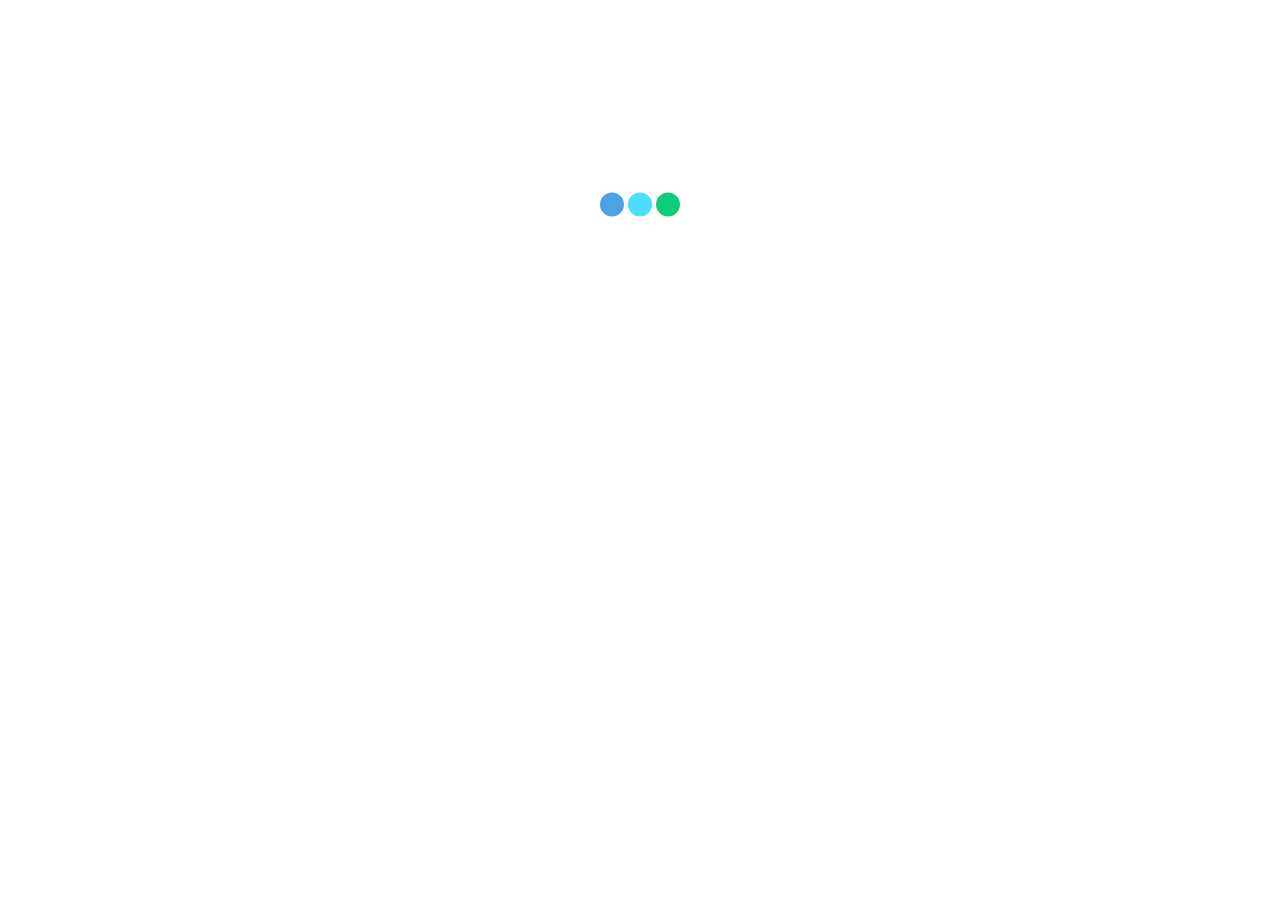
==== index.html @ ec94ac27 "a" ====
<!DOCTYPE html>
<html amp>
<head>
  <!-- Site made with Mobirise Website Builder v4.9.4, https://mobirise.com -->
  <meta charset="UTF-8">
  <meta http-equiv="X-UA-Compatible" content="IE=edge">
  <meta name="generator" content="Mobirise v4.9.4, mobirise.com">
  <meta name="viewport" content="width=device-width, initial-scale=1, minimum-scale=1">
  <link rel="shortcut icon" href="assets/images/logo.png" type="image/x-icon">
  <meta name="description" content="">
  <title>Home</title>
  
<link rel="canonical" href="./">
 <style amp-boilerplate>body{-webkit-animation:-amp-start 8s steps(1,end) 0s 1 normal both;-moz-animation:-amp-start 8s steps(1,end) 0s 1 normal both;-ms-animation:-amp-start 8s steps(1,end) 0s 1 normal both;animation:-amp-start 8s steps(1,end) 0s 1 normal both}@-webkit-keyframes -amp-start{from{visibility:hidden}to{visibility:visible}}@-moz-keyframes -amp-start{from{visibility:hidden}to{visibility:visible}}@-ms-keyframes -amp-start{from{visibility:hidden}to{visibility:visible}}@-o-keyframes -amp-start{from{visibility:hidden}to{visibility:visible}}@keyframes -amp-start{from{visibility:hidden}to{visibility:visible}}</style>
<noscript><style amp-boilerplate>body{-webkit-animation:none;-moz-animation:none;-ms-animation:none;animation:none}</style></noscript>
<link href="https://fonts.googleapis.com/css?family=Roboto:100,100i,300,300i,400,400i,500,500i,700,700i,900,900i&subset=cyrillic" rel="stylesheet">
 
 <style amp-custom> 
div,span,h1,h2,h3,h4,h5,h6,p,blockquote,a,ol,ul,li,figcaption{font: inherit;}*{-webkit-box-sizing: border-box;box-sizing: border-box;}body{position: relative;font-style: normal;line-height: 1.5;}section{background-color: #eeeeee;background-position: 50% 50%;background-repeat: no-repeat;background-size: cover;}section,.container,.container-fluid{position: relative;word-wrap: break-word;}a.mbr-iconfont:hover{text-decoration: none;}h1,h2,h3{margin: auto;}h1,h3,p{padding: 10px 0;margin-bottom: 15px;}p,li,blockquote{color: #15181b;letter-spacing: 0.5px;line-height: 1.7;}ul,ol,pre,blockquote{margin-bottom: 0;margin-top: 0;}pre{background: #f4f4f4;padding: 10px 24px;white-space: pre-wrap;}p{margin-top: 0;}a{font-style: normal;font-weight: 400;cursor: pointer;}a,a:hover{text-decoration: none;}figure{margin-bottom: 0;}h1,h2,h3,h4,h5,h6,.h1,.h2,.h3,.h4,.h5,.h6,.display-1,.display-2,.display-3,.display-4{line-height: 1;word-break: break-word;word-wrap: break-word;}b,strong{font-weight: bold;}blockquote{padding: 10px 0 10px 20px;position: relative;border-left: 3px solid;}input:-webkit-autofill,input:-webkit-autofill:hover,input:-webkit-autofill:focus,input:-webkit-autofill:active{-webkit-transition-delay: 9999s;transition-delay: 9999s;-webkit-transition-property: background-color,color;-o-transition-property: background-color,color;transition-property: background-color,color;}html,body{height: auto;min-height: 100vh;}.mbr-section-title{font-style: normal;line-height: 1.2;}.mbr-section-subtitle{line-height: 1.3;}.mbr-text{font-style: normal;line-height: 1.6;}.btn{font-weight: 400;border-width: 2px;border-style: solid;font-style: normal;letter-spacing: 2px;margin: .4rem .5rem;white-space: normal;-webkit-transition: all .3s ease-in-out,-webkit-box-shadow 2s ease-in-out;transition: all .3s ease-in-out,-webkit-box-shadow 2s ease-in-out;-o-transition: all .3s ease-in-out,box-shadow 2s ease-in-out;transition: all .3s ease-in-out,box-shadow 2s ease-in-out;transition: all .3s ease-in-out,box-shadow 2s ease-in-out,-webkit-box-shadow 2s ease-in-out;display: -webkit-inline-box;display: -ms-inline-flexbox;display: inline-flex;-webkit-box-align: center;-ms-flex-align: center;align-items: center;-webkit-box-pack: center;-ms-flex-pack: center;justify-content: center;word-break: break-word;-webkit-align-items: center;-webkit-justify-content: center;display: -webkit-inline-flex;}.btn-form{border-radius: 0;}.btn-form:hover{cursor: pointer;}input,textarea{padding: 15px 0.5rem;margin: 0.5rem;}.mbr-figure img,.mbr-figure iframe{display: block;width: 100%;}.card{background-color: transparent;border: none;}.card-wrapper{-webkit-box-flex: 1;-webkit-flex: 1;}.card-img{text-align: center;-ms-flex-negative: 0;flex-shrink: 0;-webkit-flex-shrink: 0;}.media{max-width: 100%;margin: 0 auto;}.mbr-figure{-ms-flex-item-align: center;-ms-grid-row-align: center;-webkit-align-self: center;align-self: center;}.media-container > div{max-width: 100%;}.mbr-figure img,.card-img img{width: 100%;}@media (max-width: 991px){.media-size-item{width: auto;}.media{width: auto;}.mbr-figure{width: 100%;}}section.slider .amp-carousel-button{cursor: pointer;}amp-image-lightbox a.control{position: absolute;width: 32px;height: 32px;right: 16px;top: 16px;z-index: 1000;}amp-image-lightbox a.control .close{position: relative;}amp-image-lightbox a.control .close:before,amp-image-lightbox a.control .close:after{position: absolute;left: 15px;content: ' ';height: 33px;width: 2px;background-color: #fff;}amp-image-lightbox a.control .close:before{-webkit-transform: rotate(45deg);-ms-transform: rotate(45deg);transform: rotate(45deg);}amp-image-lightbox a.control .close:after{-webkit-transform: rotate(-45deg);-ms-transform: rotate(-45deg);transform: rotate(-45deg);}.hidden{visibility: hidden;}.super-hide{display: none;}.inactive{-webkit-user-select: none;-moz-user-select: none;-ms-user-select: none;user-select: none;pointer-events: none;-webkit-user-drag: none;user-drag: none;}textarea[type="hidden"]{display: none;}#scrollToTop{display: none;}.popover-content ul.show{min-height: 155px;}.mbr-white{color: #ffffff;}.mbr-black{color: #000000;}.mbr-bg-white{background-color: #ffffff;}.mbr-bg-black{background-color: #000000;}.align-left{text-align: left;}.align-center{text-align: center;}.align-right{text-align: right;}@media (max-width: 767px){.align-left,.align-center,.align-right,.mbr-section-btn,.mbr-section-title{text-align: center;}}.mbr-light{font-weight: 300;}.mbr-regular{font-weight: 400;}.mbr-semibold{font-weight: 500;}.mbr-bold{font-weight: 700;}.mbr-section-btn{margin-left: -.25rem;margin-right: -.25rem;font-size: 0;}nav .mbr-section-btn{margin-left: 0rem;margin-right: 0rem;}.btn .mbr-iconfont,.btn.btn-sm .mbr-iconfont{cursor: pointer;margin-right: 0.5rem;}.btn.btn-md .mbr-iconfont,.btn.btn-md .mbr-iconfont{margin-right: 0.8rem;}[type="submit"]{-webkit-appearance: none;}.google-map{height: 400px;position: relative;width: 100%;}.google-map iframe{height: 100%;width: 100%;}.google-map [data-state-details]{color: #6b6763;font-family: Montserrat;height: 1.5em;margin-top: -0.75em;padding-left: 1.25rem;padding-right: 1.25rem;position: absolute;text-align: center;top: 50%;width: 100%;}.google-map[data-state]{background: #e9e5dc;}.google-map[data-state="loading"] [data-state-details]{display: none;}.map-placeholder{display: none;}.mbr-fullscreen .mbr-overlay{height: 100vh;}.mbr-fullscreen{display: -webkit-box;display: -ms-flexbox;display: flex;display: -moz-flex;display: -ms-flex;display: -o-flex;-webkit-box-align: center;-ms-flex-align: center;align-items: center;-webkit-align-items: center;height: 100vh;-webkit-box-sizing: border-box;box-sizing: border-box;padding-top: 3rem;padding-bottom: 3rem;}.mbr-overlay{bottom: 0;left: 0;position: absolute;right: 0;top: 0;z-index: 0;}section.sidebar-open:before{content: '';position: fixed;top: 0;bottom: 0;right: 0;left: 0;background-color: rgba(0,0,0,0.2);z-index: 1040;}amp-img img{max-height: 100%;max-width: 100%;}img.mbr-temp{width: 100%;}.is-builder .nodisplay + img[async],.is-builder .nodisplay + img[decoding="async"],.is-builder amp-img > a + img[async],.is-builder amp-img > a + img[decoding="async"]{display: none;}html:not(.is-builder) amp-img > a{position: absolute;top: 0;bottom: 0;left: 0;right: 0;z-index: 1;}.is-builder .temp-amp-sizer{position: absolute;}.is-builder section.slider .icon-wrap,.is-builder section[class*="gallery"] .icon-wrap{pointer-events: all;}.is-builder amp-youtube .temp-amp-sizer,.is-builder amp-vimeo .temp-amp-sizer{position: static;}.is-builder section.horizontal-menu .ampstart-btn{display: none;}@media (max-width: 991px){.is-builder section.horizontal-menu .navbar-toggler{display: block;}}.is-builder section.horizontal-menu .dropdown-menu{z-index: auto;opacity: 1;pointer-events: auto;}.is-builder section.horizontal-menu .nav-dropdown .link.dropdown-toggle[aria-expanded="true"]{margin-right: 0;padding: 0.667em 1em;}.mobirise-spinner{position: absolute;top: 50%;left: 40%;margin-left: 10%;-webkit-transform: translate3d(-50%,-50%,0);z-index: 4;}.mobirise-spinner em{width: 24px;height: 24px;border-radius: 100%;display: inline-block;-webkit-animation: slide 1s infinite;}.mobirise-spinner em:nth-child(1){-webkit-animation-delay: 0.1s;}.mobirise-spinner em:nth-child(2){-webkit-animation-delay: 0.2s;}.mobirise-spinner em:nth-child(3){-webkit-animation-delay: 0.3s;}@-webkit-keyframes slide{0%{-webkit-transform: scale(1);}50%{opacity: 0.3;-webkit-transform: scale(2);}100%{-webkit-transform: scale(1);}}@keyframes slide{0%{-webkit-transform: scale(1);}50%{opacity: 0.3;-webkit-transform: scale(2);}100%{-webkit-transform: scale(1);}}.mobirise-loader .amp-active > div{display: none;}.mbr-container{max-width: 800px;padding: 0 10px;margin: 0 auto;position: relative;}.container{padding-right: 15px;padding-left: 15px;width: 100%;margin-right: auto;margin-left: auto;}@media (max-width: 767px){.container{max-width: 540px;}}@media (min-width: 768px){.container{max-width: 720px;}}@media (min-width: 992px){.container{max-width: 960px;}}@media (min-width: 1200px){.container{max-width: 1140px;}}.mbr-row{display: -webkit-box;display: -ms-flexbox;display: flex;-ms-flex-wrap: wrap;flex-wrap: wrap;margin-right: -15px;margin-left: -15px;}.mbr-justify-content-center{-webkit-box-pack: center;-ms-flex-pack: center;justify-content: center;-webkit-justify-content: center;}@media (max-width: 767px){.mbr-col-sm-12{-ms-flex: 0 0 100%;-webkit-box-flex: 0;flex: 0 0 100%;max-width: 100%;padding-right: 15px;padding-left: 15px;-webkit-flex: 0 0 100%;}.mbr-row{margin: 0;}}@media (min-width: 768px){.mbr-col-md-3{-ms-flex: 0 0 25%;-webkit-box-flex: 0;flex: 0 0 25%;max-width: 25%;padding-right: 15px;padding-left: 15px;-webkit-flex: 0 0 25%;}.mbr-col-md-4{-ms-flex: 0 0 33.333333%;-webkit-box-flex: 0;flex: 0 0 33.333333%;max-width: 33.333333%;padding-right: 15px;padding-left: 15px;-webkit-flex: 0 0 33.333333%;}.mbr-col-md-5{-ms-flex: 0 0 41.666667%;-webkit-box-flex: 0;flex: 0 0 41.666667%;max-width: 41.666667%;padding-right: 15px;padding-left: 15px;-webkit-flex: 0 0 41.666667%;}.mbr-col-md-6{-ms-flex: 0 0 50%;-webkit-box-flex: 0;flex: 0 0 50%;max-width: 50%;padding-right: 15px;padding-left: 15px;-webkit-flex: 0 0 50%;}.mbr-col-md-7{-ms-flex: 0 0 58.333333%;-webkit-box-flex: 0;flex: 0 0 58.333333%;max-width: 58.333333%;padding-right: 15px;padding-left: 15px;-webkit-flex: 0 0 58.333333%;}.mbr-col-md-8{-ms-flex: 0 0 66.666667%;-webkit-box-flex: 0;flex: 0 0 66.666667%;max-width: 66.666667%;padding-left: 15px;padding-right: 15px;-webkit-flex: 0 0 66.666667%;}.mbr-col-md-10{-ms-flex: 0 0 83.333333%;-webkit-box-flex: 0;flex: 0 0 83.333333%;max-width: 83.333333%;padding-left: 15px;padding-right: 15px;-webkit-flex: 0 0 83.333333%;}.mbr-col-md-12{-ms-flex: 0 0 100%;-webkit-box-flex: 0;flex: 0 0 100%;max-width: 100%;padding-right: 15px;padding-left: 15px;-webkit-flex: 0 0 100%;}}@media (min-width: 992px){.mbr-col-lg-2{-ms-flex: 0 0 16.666667%;-webkit-box-flex: 0;flex: 0 0 16.666667%;max-width: 16.666667%;padding-right: 15px;padding-left: 15px;-webkit-flex: 0 0 16.666667%;}.mbr-col-lg-3{-ms-flex: 0 0 25%;-webkit-box-flex: 0;flex: 0 0 25%;max-width: 25%;padding-right: 15px;padding-left: 15px;-webkit-flex: 0 0 25%;}.mbr-col-lg-4{-ms-flex: 0 0 33.33%;-webkit-box-flex: 0;flex: 0 0 33.33%;max-width: 33.33%;padding-right: 15px;padding-left: 15px;-webkit-flex: 0 0 33.33%;}.mbr-col-lg-5{-ms-flex: 0 0 41.666%;-webkit-box-flex: 0;flex: 0 0 41.666%;max-width: 41.666%;padding-right: 15px;padding-left: 15px;-webkit-flex: 0 0 41.666%;}.mbr-col-lg-6{-ms-flex: 0 0 50%;-webkit-box-flex: 0;flex: 0 0 50%;max-width: 50%;padding-right: 15px;padding-left: 15px;-webkit-flex: 0 0 50%;}.mbr-col-lg-8{-ms-flex: 0 0 66.666667%;-webkit-box-flex: 0;flex: 0 0 66.666667%;max-width: 66.666667%;padding-left: 15px;padding-right: 15px;-webkit-flex: 0 0 66.666667%;}.mbr-col-lg-10{-ms-flex: 0 0 83.3333%;-webkit-box-flex: 0;flex: 0 0 83.3333%;max-width: 83.3333%;padding-right: 15px;padding-left: 15px;-webkit-flex: 0 0 83.3333%;}.mbr-col-lg-12{-ms-flex: 0 0 100%;-webkit-box-flex: 0;flex: 0 0 100%;max-width: 100%;padding-right: 15px;padding-left: 15px;-webkit-flex: 0 0 100%;}}@media (min-width: 1200px){.mbr-col-xl-7{-ms-flex: 0 0 58.333333%;-webkit-box-flex: 0;flex: 0 0 58.333333%;max-width: 58.333333%;padding-right: 15px;padding-left: 15px;-webkit-flex: 0 0 58.333333%;}.mbr-col-xl-8{-ms-flex: 0 0 66.666667%;-webkit-box-flex: 0;flex: 0 0 66.666667%;max-width: 66.666667%;padding-left: 15px;padding-right: 15px;-webkit-flex: 0 0 66.666667%;}}amp-sidebar{background: transparent;}#scrollToTopMarker{position: absolute;width: 0px;height: 0px;top: 300px;}#scrollToTopButton{position: fixed;bottom: 25px;right: 25px;opacity: .4;z-index: 5000;font-size: 32px;height: 60px;width: 60px;border: none;border-radius: 3px;cursor: pointer;}#scrollToTopButton:focus{outline: none;}#scrollToTopButton a:before{content: '';position: absolute;height: 40%;top: 36%;width: 2px;left: calc(50% - 1px);}#scrollToTopButton a:after{content: '';position: absolute;border-top: 2px solid;border-right: 2px solid;width: 40%;height: 40%;left: calc(30% - 1px);bottom: 30%;-ms-transform: rotate(-45deg);transform: rotate(-45deg);-webkit-transform: rotate(-45deg);}.is-builder #scrollToTopButton a:after{left: 30%;}
body{font-family: Roboto;}blockquote{border-color: #4ea2e3;}.display-1{font-family: 'Roboto',sans-serif;font-size: 4.5rem;}.display-2{font-family: 'Roboto',sans-serif;font-size: 2.2rem;}.display-4{font-family: 'Roboto',sans-serif;font-size: 0.9rem;}.display-5{font-family: 'Roboto',sans-serif;font-size: 1.8rem;}.display-7{font-family: 'Roboto',sans-serif;font-size: 1.1rem;}input,textarea{font-family: 'Roboto',sans-serif;font-size: 0.9rem;}.display-1 .mbr-iconfont-btn{font-size: 4.5rem;width: 4.5rem;}.display-2 .mbr-iconfont-btn{font-size: 2.2rem;width: 2.2rem;}.display-4 .mbr-iconfont-btn{font-size: 0.9rem;width: 0.9rem;}.display-5 .mbr-iconfont-btn{font-size: 1.8rem;width: 1.8rem;}.display-7 .mbr-iconfont-btn{font-size: 1.1rem;width: 1.1rem;}@media (max-width: 768px){.display-1{font-size: 3.6rem;font-size: calc( 2.225rem + (4.5 - 2.225) * ((100vw - 20rem) / (48 - 20)));line-height: calc( 1.4 * (2.225rem + (4.5 - 2.225) * ((100vw - 20rem) / (48 - 20))));}.display-2{font-size: 1.76rem;font-size: calc( 1.42rem + (2.2 - 1.42) * ((100vw - 20rem) / (48 - 20)));line-height: calc( 1.4 * (1.42rem + (2.2 - 1.42) * ((100vw - 20rem) / (48 - 20))));}.display-4{font-size: 0.72rem;font-size: calc( 0.965rem + (0.9 - 0.965) * ((100vw - 20rem) / (48 - 20)));line-height: calc( 1.4 * (0.965rem + (0.9 - 0.965) * ((100vw - 20rem) / (48 - 20))));}.display-5{font-size: 1.44rem;font-size: calc( 1.28rem + (1.8 - 1.28) * ((100vw - 20rem) / (48 - 20)));line-height: calc( 1.4 * (1.28rem + (1.8 - 1.28) * ((100vw - 20rem) / (48 - 20))));}}.btn{padding: 1rem 2rem;border-radius: 0px;}.btn-sm{border-width: 1px;padding: 0.6rem 0.8rem;border-radius: 0px;}.btn-md{font-weight: 600;padding: 1rem 2rem;border-radius: 0px;}.bg-primary{background-color: #4ea2e3;}.bg-success{background-color: #0dcd7b;}.bg-info{background-color: #8282e7;}.bg-warning{background-color: #767676;}.bg-danger{background-color: #a0a0a0;}.btn-primary,.btn-primary:active,.btn-primary.active{background-color: #4ea2e3;border-color: #4ea2e3;color: #ffffff;}.btn-primary:hover,.btn-primary:focus,.btn-primary.focus{color: #ffffff;background-color: #1f7dc5;border-color: #1f7dc5;}.btn-primary.disabled,.btn-primary:disabled{color: #ffffff;background-color: #1f7dc5;border-color: #1f7dc5;}.btn-secondary,.btn-secondary:active,.btn-secondary.active{background-color: #4addff;border-color: #4addff;color: #003c4a;}.btn-secondary:hover,.btn-secondary:focus,.btn-secondary.focus{color: #003c4a;background-color: #00cdfd;border-color: #00cdfd;}.btn-secondary.disabled,.btn-secondary:disabled{color: #003c4a;background-color: #00cdfd;border-color: #00cdfd;}.btn-info,.btn-info:active,.btn-info.active{background-color: #8282e7;border-color: #8282e7;color: #ffffff;}.btn-info:hover,.btn-info:focus,.btn-info.focus{color: #ffffff;background-color: #4242db;border-color: #4242db;}.btn-info.disabled,.btn-info:disabled{color: #ffffff;background-color: #4242db;border-color: #4242db;}.btn-success,.btn-success:active,.btn-success.active{background-color: #0dcd7b;border-color: #0dcd7b;color: #ffffff;}.btn-success:hover,.btn-success:focus,.btn-success.focus{color: #ffffff;background-color: #088550;border-color: #088550;}.btn-success.disabled,.btn-success:disabled{color: #ffffff;background-color: #088550;border-color: #088550;}.btn-warning,.btn-warning:active,.btn-warning.active{background-color: #767676;border-color: #767676;color: #ffffff;}.btn-warning:hover,.btn-warning:focus,.btn-warning.focus{color: #ffffff;background-color: #505050;border-color: #505050;}.btn-warning.disabled,.btn-warning:disabled{color: #ffffff;background-color: #505050;border-color: #505050;}.btn-danger,.btn-danger:active,.btn-danger.active{background-color: #a0a0a0;border-color: #a0a0a0;color: #ffffff;}.btn-danger:hover,.btn-danger:focus,.btn-danger.focus{color: #ffffff;background-color: #7a7a7a;border-color: #7a7a7a;}.btn-danger.disabled,.btn-danger:disabled{color: #ffffff;background-color: #7a7a7a;border-color: #7a7a7a;}.btn-black,.btn-black:active,.btn-black.active{background-color: #333333;border-color: #333333;color: #ffffff;}.btn-black:hover,.btn-black:focus,.btn-black.focus{color: #ffffff;background-color: #0d0d0d;border-color: #0d0d0d;}.btn-black.disabled,.btn-black:disabled{color: #ffffff;background-color: #0d0d0d;border-color: #0d0d0d;}.btn-white,.btn-white:active,.btn-white.active{background-color: #ffffff;border-color: #ffffff;color: #808080;}.btn-white:hover,.btn-white:focus,.btn-white.focus{color: #808080;background-color: #d9d9d9;border-color: #d9d9d9;}.btn-white.disabled,.btn-white:disabled{color: #808080;background-color: #d9d9d9;border-color: #d9d9d9;}.btn-white,.btn-white:active,.btn-white.active{color: #333333;}.btn-white:hover,.btn-white:focus,.btn-white.focus{color: #333333;}.btn-white.disabled,.btn-white:disabled{color: #333333;}.btn-primary-outline,.btn-primary-outline:active,.btn-primary-outline.active{background: none;border-color: #1c6faf;color: #1c6faf;}.btn-primary-outline:hover,.btn-primary-outline:focus,.btn-primary-outline.focus{color: #ffffff;background-color: #4ea2e3;border-color: #4ea2e3;}.btn-primary-outline.disabled,.btn-primary-outline:disabled{color: #ffffff;background-color: #4ea2e3;border-color: #4ea2e3;}.btn-secondary-outline,.btn-secondary-outline:active,.btn-secondary-outline.active{background: none;border-color: #00b8e3;color: #00b8e3;}.btn-secondary-outline:hover,.btn-secondary-outline:focus,.btn-secondary-outline.focus{color: #003c4a;background-color: #4addff;border-color: #4addff;}.btn-secondary-outline.disabled,.btn-secondary-outline:disabled{color: #003c4a;background-color: #4addff;border-color: #4addff;}.btn-info-outline,.btn-info-outline:active,.btn-info-outline.active{background: none;border-color: #2c2cd7;color: #2c2cd7;}.btn-info-outline:hover,.btn-info-outline:focus,.btn-info-outline.focus{color: #ffffff;background-color: #8282e7;border-color: #8282e7;}.btn-info-outline.disabled,.btn-info-outline:disabled{color: #ffffff;background-color: #8282e7;border-color: #8282e7;}.btn-success-outline,.btn-success-outline:active,.btn-success-outline.active{background: none;border-color: #076d41;color: #076d41;}.btn-success-outline:hover,.btn-success-outline:focus,.btn-success-outline.focus{color: #ffffff;background-color: #0dcd7b;border-color: #0dcd7b;}.btn-success-outline.disabled,.btn-success-outline:disabled{color: #ffffff;background-color: #0dcd7b;border-color: #0dcd7b;}.btn-warning-outline,.btn-warning-outline:active,.btn-warning-outline.active{background: none;border-color: #434343;color: #434343;}.btn-warning-outline:hover,.btn-warning-outline:focus,.btn-warning-outline.focus{color: #ffffff;background-color: #767676;border-color: #767676;}.btn-warning-outline.disabled,.btn-warning-outline:disabled{color: #ffffff;background-color: #767676;border-color: #767676;}.btn-danger-outline,.btn-danger-outline:active,.btn-danger-outline.active{background: none;border-color: #6d6d6d;color: #6d6d6d;}.btn-danger-outline:hover,.btn-danger-outline:focus,.btn-danger-outline.focus{color: #ffffff;background-color: #a0a0a0;border-color: #a0a0a0;}.btn-danger-outline.disabled,.btn-danger-outline:disabled{color: #ffffff;background-color: #a0a0a0;border-color: #a0a0a0;}.btn-black-outline,.btn-black-outline:active,.btn-black-outline.active{background: none;border-color: #000000;color: #000000;}.btn-black-outline:hover,.btn-black-outline:focus,.btn-black-outline.focus{color: #ffffff;background-color: #333333;border-color: #333333;}.btn-black-outline.disabled,.btn-black-outline:disabled{color: #ffffff;background-color: #333333;border-color: #333333;}.btn-white-outline,.btn-white-outline:active,.btn-white-outline.active{background: none;border-color: #ffffff;color: #ffffff;}.btn-white-outline:hover,.btn-white-outline:focus,.btn-white-outline.focus{color: #333333;background-color: #ffffff;border-color: #ffffff;}.text-primary{color: #4ea2e3;}.text-secondary{color: #4addff;}.text-success{color: #0dcd7b;}.text-info{color: #8282e7;}.text-warning{color: #767676;}.text-danger{color: #a0a0a0;}.text-white{color: #ffffff;}.text-black{color: #000000;}a.text-primary:hover,a.text-primary:focus{color: #1c6faf;}a.text-secondary:hover,a.text-secondary:focus{color: #00b8e3;}a.text-success:hover,a.text-success:focus{color: #076d41;}a.text-info:hover,a.text-info:focus{color: #2c2cd7;}a.text-warning:hover,a.text-warning:focus{color: #434343;}a.text-danger:hover,a.text-danger:focus{color: #6d6d6d;}a.text-white:hover,a.text-white:focus{color: #b3b3b3;}a.text-black:hover,a.text-black:focus{color: #4d4d4d;}.alert-success{background-color: #0dcd7b;}.alert-info{background-color: #8282e7;}.alert-warning{background-color: #767676;}.alert-danger{background-color: #a0a0a0;}a,a:hover{color: #4ea2e3;}.mbr-plan-header.bg-primary .mbr-plan-subtitle,.mbr-plan-header.bg-primary .mbr-plan-price-desc{color: #feffff;}.mbr-plan-header.bg-success .mbr-plan-subtitle,.mbr-plan-header.bg-success .mbr-plan-price-desc{color: #acfad9;}.mbr-plan-header.bg-info .mbr-plan-subtitle,.mbr-plan-header.bg-info .mbr-plan-price-desc{color: #ffffff;}.mbr-plan-header.bg-warning .mbr-plan-subtitle,.mbr-plan-header.bg-warning .mbr-plan-price-desc{color: #b6b6b6;}.mbr-plan-header.bg-danger .mbr-plan-subtitle,.mbr-plan-header.bg-danger .mbr-plan-price-desc{color: #e0e0e0;}.mobirise-spinner em:nth-child(1){background: #4ea2e3;}.mobirise-spinner em:nth-child(2){background: #4addff;}.mobirise-spinner em:nth-child(3){background: #0dcd7b;}#scrollToTopMarker{display: none;}#scrollToTopButton{background-color: #4ea2e3;}#scrollToTopButton a:before{background: #ffffff;}#scrollToTopButton a:after{border-top-color: #ffffff;border-right-color: #ffffff;}.cid-rkVIkkAd9d{padding-top: 0px;padding-bottom: 0px;background-color: #ffffff;}.cid-rkVIkkAd9d .mbr-row{margin-left: 0;margin-right: 0;}.cid-rkVIkkAd9d .mbr-section-title{padding-bottom: 3rem;}.cid-rkVIkkAd9d .google-map{height: 25rem;position: relative;width: 100%;}.cid-rkVIkkAd9d .google-map iframe{height: 100%;width: 100%;}.cid-rkVIkkAd9d .google-map [data-state-details]{color: #6b6763;font-family: Montserrat;height: 1.5em;margin-top: -0.75em;padding-left: 1.25rem;padding-right: 1.25rem;position: absolute;text-align: center;top: 50%;width: 100%;}.cid-rkVIkkAd9d .google-map[data-state]{background: #e9e5dc;}.cid-rkVIkkAd9d .google-map[data-state="loading"] [data-state-details]{display: none;}.cid-rkVIkkAd9d .map-placeholder{display: none;}.cid-rkVIkkAd9d h4{padding-top: 5rem;color: #767676;text-align: center;}
.engine{position: absolute;text-indent: -2400px;text-align: center;padding: 0;top: 0;left: -2400px;}[class*="-iconfont"]{display: inline-flex;}</style>
 
  <script async  src="https://cdn.ampproject.org/v0.js"></script>
  <script async custom-element="amp-analytics" src="https://cdn.ampproject.org/v0/amp-analytics-0.1.js"></script>
  <script async custom-element="amp-iframe" src="https://cdn.ampproject.org/v0/amp-iframe-0.1.js"></script>
  
  
</head>
<body>
  <section class="map cid-rkVIkkAd9d" id="map1-0">

    
    <div class="mbr-row mbr-justify-content-center">
        <div class="map-title mbr-col-sm-12 mbr-col-md-12 align-center">
            
        </div>
        <div class="google-map"><amp-iframe src="https://www.google.com/maps/embed/v1/place?key=AIzaSyCy9r70T3NYf3PhvVflTo0_zdif2_IoIYs&amp;q=place_id:ChIJQ2Dro1Ir0kgRmkXB5TQEim8" height="400" layout="fill" sandbox="allow-scripts allow-same-origin                                 allow-popups" frameborder="0" class="mobirise-loader">
            <div placeholder="" class="placeholder">
                                <div class="mobirise-spinner">
                                    <em></em>
                                    <em></em>
                                    <em></em>
                                </div></div>
        </amp-iframe></div>
        
    </div>
</section>


  
  
<section class="engine"><a href="https://mobirise.info/g">build your own site for free</a></section></body>
</html>
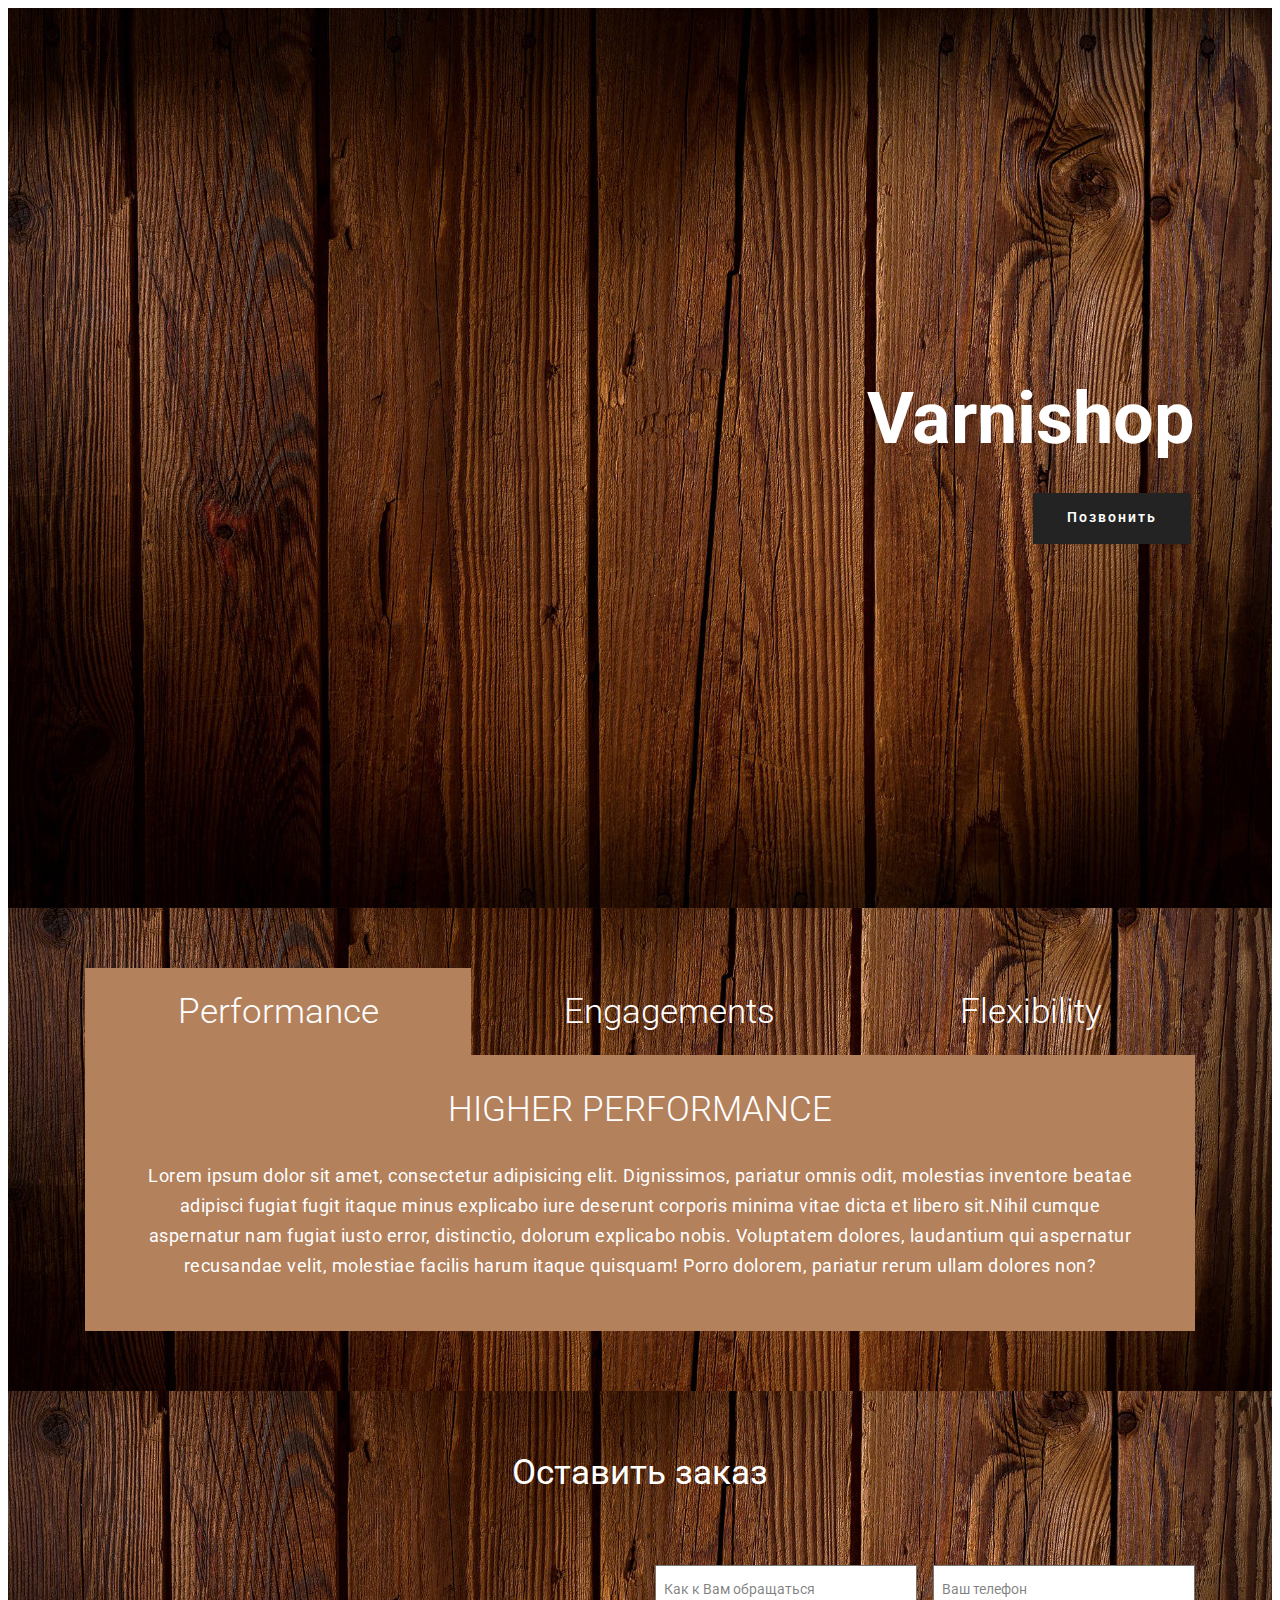
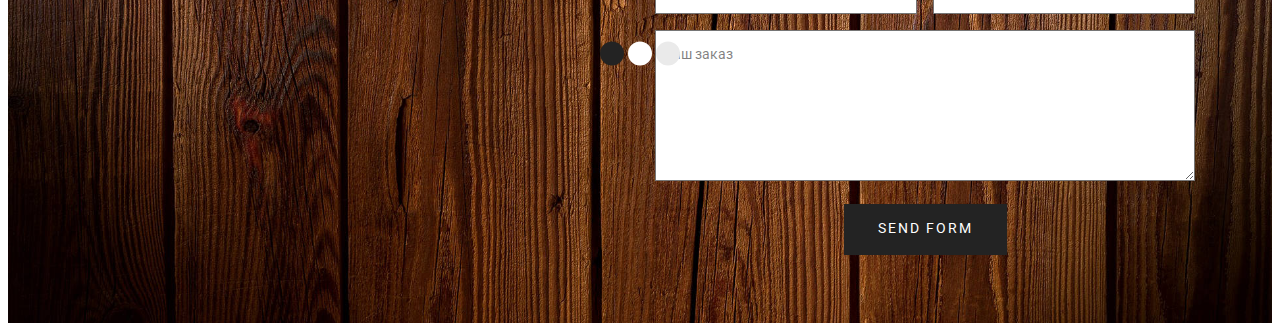
==== commit 347c04da: "b" ====
--- a/index.html
+++ b/index.html
@@ -17,37 +17,131 @@
  
  <style amp-custom> 
 div,span,h1,h2,h3,h4,h5,h6,p,blockquote,a,ol,ul,li,figcaption{font: inherit;}*{-webkit-box-sizing: border-box;box-sizing: border-box;}body{position: relative;font-style: normal;line-height: 1.5;}section{background-color: #eeeeee;background-position: 50% 50%;background-repeat: no-repeat;background-size: cover;}section,.container,.container-fluid{position: relative;word-wrap: break-word;}a.mbr-iconfont:hover{text-decoration: none;}h1,h2,h3{margin: auto;}h1,h3,p{padding: 10px 0;margin-bottom: 15px;}p,li,blockquote{color: #15181b;letter-spacing: 0.5px;line-height: 1.7;}ul,ol,pre,blockquote{margin-bottom: 0;margin-top: 0;}pre{background: #f4f4f4;padding: 10px 24px;white-space: pre-wrap;}p{margin-top: 0;}a{font-style: normal;font-weight: 400;cursor: pointer;}a,a:hover{text-decoration: none;}figure{margin-bottom: 0;}h1,h2,h3,h4,h5,h6,.h1,.h2,.h3,.h4,.h5,.h6,.display-1,.display-2,.display-3,.display-4{line-height: 1;word-break: break-word;word-wrap: break-word;}b,strong{font-weight: bold;}blockquote{padding: 10px 0 10px 20px;position: relative;border-left: 3px solid;}input:-webkit-autofill,input:-webkit-autofill:hover,input:-webkit-autofill:focus,input:-webkit-autofill:active{-webkit-transition-delay: 9999s;transition-delay: 9999s;-webkit-transition-property: background-color,color;-o-transition-property: background-color,color;transition-property: background-color,color;}html,body{height: auto;min-height: 100vh;}.mbr-section-title{font-style: normal;line-height: 1.2;}.mbr-section-subtitle{line-height: 1.3;}.mbr-text{font-style: normal;line-height: 1.6;}.btn{font-weight: 400;border-width: 2px;border-style: solid;font-style: normal;letter-spacing: 2px;margin: .4rem .5rem;white-space: normal;-webkit-transition: all .3s ease-in-out,-webkit-box-shadow 2s ease-in-out;transition: all .3s ease-in-out,-webkit-box-shadow 2s ease-in-out;-o-transition: all .3s ease-in-out,box-shadow 2s ease-in-out;transition: all .3s ease-in-out,box-shadow 2s ease-in-out;transition: all .3s ease-in-out,box-shadow 2s ease-in-out,-webkit-box-shadow 2s ease-in-out;display: -webkit-inline-box;display: -ms-inline-flexbox;display: inline-flex;-webkit-box-align: center;-ms-flex-align: center;align-items: center;-webkit-box-pack: center;-ms-flex-pack: center;justify-content: center;word-break: break-word;-webkit-align-items: center;-webkit-justify-content: center;display: -webkit-inline-flex;}.btn-form{border-radius: 0;}.btn-form:hover{cursor: pointer;}input,textarea{padding: 15px 0.5rem;margin: 0.5rem;}.mbr-figure img,.mbr-figure iframe{display: block;width: 100%;}.card{background-color: transparent;border: none;}.card-wrapper{-webkit-box-flex: 1;-webkit-flex: 1;}.card-img{text-align: center;-ms-flex-negative: 0;flex-shrink: 0;-webkit-flex-shrink: 0;}.media{max-width: 100%;margin: 0 auto;}.mbr-figure{-ms-flex-item-align: center;-ms-grid-row-align: center;-webkit-align-self: center;align-self: center;}.media-container > div{max-width: 100%;}.mbr-figure img,.card-img img{width: 100%;}@media (max-width: 991px){.media-size-item{width: auto;}.media{width: auto;}.mbr-figure{width: 100%;}}section.slider .amp-carousel-button{cursor: pointer;}amp-image-lightbox a.control{position: absolute;width: 32px;height: 32px;right: 16px;top: 16px;z-index: 1000;}amp-image-lightbox a.control .close{position: relative;}amp-image-lightbox a.control .close:before,amp-image-lightbox a.control .close:after{position: absolute;left: 15px;content: ' ';height: 33px;width: 2px;background-color: #fff;}amp-image-lightbox a.control .close:before{-webkit-transform: rotate(45deg);-ms-transform: rotate(45deg);transform: rotate(45deg);}amp-image-lightbox a.control .close:after{-webkit-transform: rotate(-45deg);-ms-transform: rotate(-45deg);transform: rotate(-45deg);}.hidden{visibility: hidden;}.super-hide{display: none;}.inactive{-webkit-user-select: none;-moz-user-select: none;-ms-user-select: none;user-select: none;pointer-events: none;-webkit-user-drag: none;user-drag: none;}textarea[type="hidden"]{display: none;}#scrollToTop{display: none;}.popover-content ul.show{min-height: 155px;}.mbr-white{color: #ffffff;}.mbr-black{color: #000000;}.mbr-bg-white{background-color: #ffffff;}.mbr-bg-black{background-color: #000000;}.align-left{text-align: left;}.align-center{text-align: center;}.align-right{text-align: right;}@media (max-width: 767px){.align-left,.align-center,.align-right,.mbr-section-btn,.mbr-section-title{text-align: center;}}.mbr-light{font-weight: 300;}.mbr-regular{font-weight: 400;}.mbr-semibold{font-weight: 500;}.mbr-bold{font-weight: 700;}.mbr-section-btn{margin-left: -.25rem;margin-right: -.25rem;font-size: 0;}nav .mbr-section-btn{margin-left: 0rem;margin-right: 0rem;}.btn .mbr-iconfont,.btn.btn-sm .mbr-iconfont{cursor: pointer;margin-right: 0.5rem;}.btn.btn-md .mbr-iconfont,.btn.btn-md .mbr-iconfont{margin-right: 0.8rem;}[type="submit"]{-webkit-appearance: none;}.google-map{height: 400px;position: relative;width: 100%;}.google-map iframe{height: 100%;width: 100%;}.google-map [data-state-details]{color: #6b6763;font-family: Montserrat;height: 1.5em;margin-top: -0.75em;padding-left: 1.25rem;padding-right: 1.25rem;position: absolute;text-align: center;top: 50%;width: 100%;}.google-map[data-state]{background: #e9e5dc;}.google-map[data-state="loading"] [data-state-details]{display: none;}.map-placeholder{display: none;}.mbr-fullscreen .mbr-overlay{height: 100vh;}.mbr-fullscreen{display: -webkit-box;display: -ms-flexbox;display: flex;display: -moz-flex;display: -ms-flex;display: -o-flex;-webkit-box-align: center;-ms-flex-align: center;align-items: center;-webkit-align-items: center;height: 100vh;-webkit-box-sizing: border-box;box-sizing: border-box;padding-top: 3rem;padding-bottom: 3rem;}.mbr-overlay{bottom: 0;left: 0;position: absolute;right: 0;top: 0;z-index: 0;}section.sidebar-open:before{content: '';position: fixed;top: 0;bottom: 0;right: 0;left: 0;background-color: rgba(0,0,0,0.2);z-index: 1040;}amp-img img{max-height: 100%;max-width: 100%;}img.mbr-temp{width: 100%;}.is-builder .nodisplay + img[async],.is-builder .nodisplay + img[decoding="async"],.is-builder amp-img > a + img[async],.is-builder amp-img > a + img[decoding="async"]{display: none;}html:not(.is-builder) amp-img > a{position: absolute;top: 0;bottom: 0;left: 0;right: 0;z-index: 1;}.is-builder .temp-amp-sizer{position: absolute;}.is-builder section.slider .icon-wrap,.is-builder section[class*="gallery"] .icon-wrap{pointer-events: all;}.is-builder amp-youtube .temp-amp-sizer,.is-builder amp-vimeo .temp-amp-sizer{position: static;}.is-builder section.horizontal-menu .ampstart-btn{display: none;}@media (max-width: 991px){.is-builder section.horizontal-menu .navbar-toggler{display: block;}}.is-builder section.horizontal-menu .dropdown-menu{z-index: auto;opacity: 1;pointer-events: auto;}.is-builder section.horizontal-menu .nav-dropdown .link.dropdown-toggle[aria-expanded="true"]{margin-right: 0;padding: 0.667em 1em;}.mobirise-spinner{position: absolute;top: 50%;left: 40%;margin-left: 10%;-webkit-transform: translate3d(-50%,-50%,0);z-index: 4;}.mobirise-spinner em{width: 24px;height: 24px;border-radius: 100%;display: inline-block;-webkit-animation: slide 1s infinite;}.mobirise-spinner em:nth-child(1){-webkit-animation-delay: 0.1s;}.mobirise-spinner em:nth-child(2){-webkit-animation-delay: 0.2s;}.mobirise-spinner em:nth-child(3){-webkit-animation-delay: 0.3s;}@-webkit-keyframes slide{0%{-webkit-transform: scale(1);}50%{opacity: 0.3;-webkit-transform: scale(2);}100%{-webkit-transform: scale(1);}}@keyframes slide{0%{-webkit-transform: scale(1);}50%{opacity: 0.3;-webkit-transform: scale(2);}100%{-webkit-transform: scale(1);}}.mobirise-loader .amp-active > div{display: none;}.mbr-container{max-width: 800px;padding: 0 10px;margin: 0 auto;position: relative;}.container{padding-right: 15px;padding-left: 15px;width: 100%;margin-right: auto;margin-left: auto;}@media (max-width: 767px){.container{max-width: 540px;}}@media (min-width: 768px){.container{max-width: 720px;}}@media (min-width: 992px){.container{max-width: 960px;}}@media (min-width: 1200px){.container{max-width: 1140px;}}.mbr-row{display: -webkit-box;display: -ms-flexbox;display: flex;-ms-flex-wrap: wrap;flex-wrap: wrap;margin-right: -15px;margin-left: -15px;}.mbr-justify-content-center{-webkit-box-pack: center;-ms-flex-pack: center;justify-content: center;-webkit-justify-content: center;}@media (max-width: 767px){.mbr-col-sm-12{-ms-flex: 0 0 100%;-webkit-box-flex: 0;flex: 0 0 100%;max-width: 100%;padding-right: 15px;padding-left: 15px;-webkit-flex: 0 0 100%;}.mbr-row{margin: 0;}}@media (min-width: 768px){.mbr-col-md-3{-ms-flex: 0 0 25%;-webkit-box-flex: 0;flex: 0 0 25%;max-width: 25%;padding-right: 15px;padding-left: 15px;-webkit-flex: 0 0 25%;}.mbr-col-md-4{-ms-flex: 0 0 33.333333%;-webkit-box-flex: 0;flex: 0 0 33.333333%;max-width: 33.333333%;padding-right: 15px;padding-left: 15px;-webkit-flex: 0 0 33.333333%;}.mbr-col-md-5{-ms-flex: 0 0 41.666667%;-webkit-box-flex: 0;flex: 0 0 41.666667%;max-width: 41.666667%;padding-right: 15px;padding-left: 15px;-webkit-flex: 0 0 41.666667%;}.mbr-col-md-6{-ms-flex: 0 0 50%;-webkit-box-flex: 0;flex: 0 0 50%;max-width: 50%;padding-right: 15px;padding-left: 15px;-webkit-flex: 0 0 50%;}.mbr-col-md-7{-ms-flex: 0 0 58.333333%;-webkit-box-flex: 0;flex: 0 0 58.333333%;max-width: 58.333333%;padding-right: 15px;padding-left: 15px;-webkit-flex: 0 0 58.333333%;}.mbr-col-md-8{-ms-flex: 0 0 66.666667%;-webkit-box-flex: 0;flex: 0 0 66.666667%;max-width: 66.666667%;padding-left: 15px;padding-right: 15px;-webkit-flex: 0 0 66.666667%;}.mbr-col-md-10{-ms-flex: 0 0 83.333333%;-webkit-box-flex: 0;flex: 0 0 83.333333%;max-width: 83.333333%;padding-left: 15px;padding-right: 15px;-webkit-flex: 0 0 83.333333%;}.mbr-col-md-12{-ms-flex: 0 0 100%;-webkit-box-flex: 0;flex: 0 0 100%;max-width: 100%;padding-right: 15px;padding-left: 15px;-webkit-flex: 0 0 100%;}}@media (min-width: 992px){.mbr-col-lg-2{-ms-flex: 0 0 16.666667%;-webkit-box-flex: 0;flex: 0 0 16.666667%;max-width: 16.666667%;padding-right: 15px;padding-left: 15px;-webkit-flex: 0 0 16.666667%;}.mbr-col-lg-3{-ms-flex: 0 0 25%;-webkit-box-flex: 0;flex: 0 0 25%;max-width: 25%;padding-right: 15px;padding-left: 15px;-webkit-flex: 0 0 25%;}.mbr-col-lg-4{-ms-flex: 0 0 33.33%;-webkit-box-flex: 0;flex: 0 0 33.33%;max-width: 33.33%;padding-right: 15px;padding-left: 15px;-webkit-flex: 0 0 33.33%;}.mbr-col-lg-5{-ms-flex: 0 0 41.666%;-webkit-box-flex: 0;flex: 0 0 41.666%;max-width: 41.666%;padding-right: 15px;padding-left: 15px;-webkit-flex: 0 0 41.666%;}.mbr-col-lg-6{-ms-flex: 0 0 50%;-webkit-box-flex: 0;flex: 0 0 50%;max-width: 50%;padding-right: 15px;padding-left: 15px;-webkit-flex: 0 0 50%;}.mbr-col-lg-8{-ms-flex: 0 0 66.666667%;-webkit-box-flex: 0;flex: 0 0 66.666667%;max-width: 66.666667%;padding-left: 15px;padding-right: 15px;-webkit-flex: 0 0 66.666667%;}.mbr-col-lg-10{-ms-flex: 0 0 83.3333%;-webkit-box-flex: 0;flex: 0 0 83.3333%;max-width: 83.3333%;padding-right: 15px;padding-left: 15px;-webkit-flex: 0 0 83.3333%;}.mbr-col-lg-12{-ms-flex: 0 0 100%;-webkit-box-flex: 0;flex: 0 0 100%;max-width: 100%;padding-right: 15px;padding-left: 15px;-webkit-flex: 0 0 100%;}}@media (min-width: 1200px){.mbr-col-xl-7{-ms-flex: 0 0 58.333333%;-webkit-box-flex: 0;flex: 0 0 58.333333%;max-width: 58.333333%;padding-right: 15px;padding-left: 15px;-webkit-flex: 0 0 58.333333%;}.mbr-col-xl-8{-ms-flex: 0 0 66.666667%;-webkit-box-flex: 0;flex: 0 0 66.666667%;max-width: 66.666667%;padding-left: 15px;padding-right: 15px;-webkit-flex: 0 0 66.666667%;}}amp-sidebar{background: transparent;}#scrollToTopMarker{position: absolute;width: 0px;height: 0px;top: 300px;}#scrollToTopButton{position: fixed;bottom: 25px;right: 25px;opacity: .4;z-index: 5000;font-size: 32px;height: 60px;width: 60px;border: none;border-radius: 3px;cursor: pointer;}#scrollToTopButton:focus{outline: none;}#scrollToTopButton a:before{content: '';position: absolute;height: 40%;top: 36%;width: 2px;left: calc(50% - 1px);}#scrollToTopButton a:after{content: '';position: absolute;border-top: 2px solid;border-right: 2px solid;width: 40%;height: 40%;left: calc(30% - 1px);bottom: 30%;-ms-transform: rotate(-45deg);transform: rotate(-45deg);-webkit-transform: rotate(-45deg);}.is-builder #scrollToTopButton a:after{left: 30%;}
-body{font-family: Roboto;}blockquote{border-color: #4ea2e3;}.display-1{font-family: 'Roboto',sans-serif;font-size: 4.5rem;}.display-2{font-family: 'Roboto',sans-serif;font-size: 2.2rem;}.display-4{font-family: 'Roboto',sans-serif;font-size: 0.9rem;}.display-5{font-family: 'Roboto',sans-serif;font-size: 1.8rem;}.display-7{font-family: 'Roboto',sans-serif;font-size: 1.1rem;}input,textarea{font-family: 'Roboto',sans-serif;font-size: 0.9rem;}.display-1 .mbr-iconfont-btn{font-size: 4.5rem;width: 4.5rem;}.display-2 .mbr-iconfont-btn{font-size: 2.2rem;width: 2.2rem;}.display-4 .mbr-iconfont-btn{font-size: 0.9rem;width: 0.9rem;}.display-5 .mbr-iconfont-btn{font-size: 1.8rem;width: 1.8rem;}.display-7 .mbr-iconfont-btn{font-size: 1.1rem;width: 1.1rem;}@media (max-width: 768px){.display-1{font-size: 3.6rem;font-size: calc( 2.225rem + (4.5 - 2.225) * ((100vw - 20rem) / (48 - 20)));line-height: calc( 1.4 * (2.225rem + (4.5 - 2.225) * ((100vw - 20rem) / (48 - 20))));}.display-2{font-size: 1.76rem;font-size: calc( 1.42rem + (2.2 - 1.42) * ((100vw - 20rem) / (48 - 20)));line-height: calc( 1.4 * (1.42rem + (2.2 - 1.42) * ((100vw - 20rem) / (48 - 20))));}.display-4{font-size: 0.72rem;font-size: calc( 0.965rem + (0.9 - 0.965) * ((100vw - 20rem) / (48 - 20)));line-height: calc( 1.4 * (0.965rem + (0.9 - 0.965) * ((100vw - 20rem) / (48 - 20))));}.display-5{font-size: 1.44rem;font-size: calc( 1.28rem + (1.8 - 1.28) * ((100vw - 20rem) / (48 - 20)));line-height: calc( 1.4 * (1.28rem + (1.8 - 1.28) * ((100vw - 20rem) / (48 - 20))));}}.btn{padding: 1rem 2rem;border-radius: 0px;}.btn-sm{border-width: 1px;padding: 0.6rem 0.8rem;border-radius: 0px;}.btn-md{font-weight: 600;padding: 1rem 2rem;border-radius: 0px;}.bg-primary{background-color: #4ea2e3;}.bg-success{background-color: #0dcd7b;}.bg-info{background-color: #8282e7;}.bg-warning{background-color: #767676;}.bg-danger{background-color: #a0a0a0;}.btn-primary,.btn-primary:active,.btn-primary.active{background-color: #4ea2e3;border-color: #4ea2e3;color: #ffffff;}.btn-primary:hover,.btn-primary:focus,.btn-primary.focus{color: #ffffff;background-color: #1f7dc5;border-color: #1f7dc5;}.btn-primary.disabled,.btn-primary:disabled{color: #ffffff;background-color: #1f7dc5;border-color: #1f7dc5;}.btn-secondary,.btn-secondary:active,.btn-secondary.active{background-color: #4addff;border-color: #4addff;color: #003c4a;}.btn-secondary:hover,.btn-secondary:focus,.btn-secondary.focus{color: #003c4a;background-color: #00cdfd;border-color: #00cdfd;}.btn-secondary.disabled,.btn-secondary:disabled{color: #003c4a;background-color: #00cdfd;border-color: #00cdfd;}.btn-info,.btn-info:active,.btn-info.active{background-color: #8282e7;border-color: #8282e7;color: #ffffff;}.btn-info:hover,.btn-info:focus,.btn-info.focus{color: #ffffff;background-color: #4242db;border-color: #4242db;}.btn-info.disabled,.btn-info:disabled{color: #ffffff;background-color: #4242db;border-color: #4242db;}.btn-success,.btn-success:active,.btn-success.active{background-color: #0dcd7b;border-color: #0dcd7b;color: #ffffff;}.btn-success:hover,.btn-success:focus,.btn-success.focus{color: #ffffff;background-color: #088550;border-color: #088550;}.btn-success.disabled,.btn-success:disabled{color: #ffffff;background-color: #088550;border-color: #088550;}.btn-warning,.btn-warning:active,.btn-warning.active{background-color: #767676;border-color: #767676;color: #ffffff;}.btn-warning:hover,.btn-warning:focus,.btn-warning.focus{color: #ffffff;background-color: #505050;border-color: #505050;}.btn-warning.disabled,.btn-warning:disabled{color: #ffffff;background-color: #505050;border-color: #505050;}.btn-danger,.btn-danger:active,.btn-danger.active{background-color: #a0a0a0;border-color: #a0a0a0;color: #ffffff;}.btn-danger:hover,.btn-danger:focus,.btn-danger.focus{color: #ffffff;background-color: #7a7a7a;border-color: #7a7a7a;}.btn-danger.disabled,.btn-danger:disabled{color: #ffffff;background-color: #7a7a7a;border-color: #7a7a7a;}.btn-black,.btn-black:active,.btn-black.active{background-color: #333333;border-color: #333333;color: #ffffff;}.btn-black:hover,.btn-black:focus,.btn-black.focus{color: #ffffff;background-color: #0d0d0d;border-color: #0d0d0d;}.btn-black.disabled,.btn-black:disabled{color: #ffffff;background-color: #0d0d0d;border-color: #0d0d0d;}.btn-white,.btn-white:active,.btn-white.active{background-color: #ffffff;border-color: #ffffff;color: #808080;}.btn-white:hover,.btn-white:focus,.btn-white.focus{color: #808080;background-color: #d9d9d9;border-color: #d9d9d9;}.btn-white.disabled,.btn-white:disabled{color: #808080;background-color: #d9d9d9;border-color: #d9d9d9;}.btn-white,.btn-white:active,.btn-white.active{color: #333333;}.btn-white:hover,.btn-white:focus,.btn-white.focus{color: #333333;}.btn-white.disabled,.btn-white:disabled{color: #333333;}.btn-primary-outline,.btn-primary-outline:active,.btn-primary-outline.active{background: none;border-color: #1c6faf;color: #1c6faf;}.btn-primary-outline:hover,.btn-primary-outline:focus,.btn-primary-outline.focus{color: #ffffff;background-color: #4ea2e3;border-color: #4ea2e3;}.btn-primary-outline.disabled,.btn-primary-outline:disabled{color: #ffffff;background-color: #4ea2e3;border-color: #4ea2e3;}.btn-secondary-outline,.btn-secondary-outline:active,.btn-secondary-outline.active{background: none;border-color: #00b8e3;color: #00b8e3;}.btn-secondary-outline:hover,.btn-secondary-outline:focus,.btn-secondary-outline.focus{color: #003c4a;background-color: #4addff;border-color: #4addff;}.btn-secondary-outline.disabled,.btn-secondary-outline:disabled{color: #003c4a;background-color: #4addff;border-color: #4addff;}.btn-info-outline,.btn-info-outline:active,.btn-info-outline.active{background: none;border-color: #2c2cd7;color: #2c2cd7;}.btn-info-outline:hover,.btn-info-outline:focus,.btn-info-outline.focus{color: #ffffff;background-color: #8282e7;border-color: #8282e7;}.btn-info-outline.disabled,.btn-info-outline:disabled{color: #ffffff;background-color: #8282e7;border-color: #8282e7;}.btn-success-outline,.btn-success-outline:active,.btn-success-outline.active{background: none;border-color: #076d41;color: #076d41;}.btn-success-outline:hover,.btn-success-outline:focus,.btn-success-outline.focus{color: #ffffff;background-color: #0dcd7b;border-color: #0dcd7b;}.btn-success-outline.disabled,.btn-success-outline:disabled{color: #ffffff;background-color: #0dcd7b;border-color: #0dcd7b;}.btn-warning-outline,.btn-warning-outline:active,.btn-warning-outline.active{background: none;border-color: #434343;color: #434343;}.btn-warning-outline:hover,.btn-warning-outline:focus,.btn-warning-outline.focus{color: #ffffff;background-color: #767676;border-color: #767676;}.btn-warning-outline.disabled,.btn-warning-outline:disabled{color: #ffffff;background-color: #767676;border-color: #767676;}.btn-danger-outline,.btn-danger-outline:active,.btn-danger-outline.active{background: none;border-color: #6d6d6d;color: #6d6d6d;}.btn-danger-outline:hover,.btn-danger-outline:focus,.btn-danger-outline.focus{color: #ffffff;background-color: #a0a0a0;border-color: #a0a0a0;}.btn-danger-outline.disabled,.btn-danger-outline:disabled{color: #ffffff;background-color: #a0a0a0;border-color: #a0a0a0;}.btn-black-outline,.btn-black-outline:active,.btn-black-outline.active{background: none;border-color: #000000;color: #000000;}.btn-black-outline:hover,.btn-black-outline:focus,.btn-black-outline.focus{color: #ffffff;background-color: #333333;border-color: #333333;}.btn-black-outline.disabled,.btn-black-outline:disabled{color: #ffffff;background-color: #333333;border-color: #333333;}.btn-white-outline,.btn-white-outline:active,.btn-white-outline.active{background: none;border-color: #ffffff;color: #ffffff;}.btn-white-outline:hover,.btn-white-outline:focus,.btn-white-outline.focus{color: #333333;background-color: #ffffff;border-color: #ffffff;}.text-primary{color: #4ea2e3;}.text-secondary{color: #4addff;}.text-success{color: #0dcd7b;}.text-info{color: #8282e7;}.text-warning{color: #767676;}.text-danger{color: #a0a0a0;}.text-white{color: #ffffff;}.text-black{color: #000000;}a.text-primary:hover,a.text-primary:focus{color: #1c6faf;}a.text-secondary:hover,a.text-secondary:focus{color: #00b8e3;}a.text-success:hover,a.text-success:focus{color: #076d41;}a.text-info:hover,a.text-info:focus{color: #2c2cd7;}a.text-warning:hover,a.text-warning:focus{color: #434343;}a.text-danger:hover,a.text-danger:focus{color: #6d6d6d;}a.text-white:hover,a.text-white:focus{color: #b3b3b3;}a.text-black:hover,a.text-black:focus{color: #4d4d4d;}.alert-success{background-color: #0dcd7b;}.alert-info{background-color: #8282e7;}.alert-warning{background-color: #767676;}.alert-danger{background-color: #a0a0a0;}a,a:hover{color: #4ea2e3;}.mbr-plan-header.bg-primary .mbr-plan-subtitle,.mbr-plan-header.bg-primary .mbr-plan-price-desc{color: #feffff;}.mbr-plan-header.bg-success .mbr-plan-subtitle,.mbr-plan-header.bg-success .mbr-plan-price-desc{color: #acfad9;}.mbr-plan-header.bg-info .mbr-plan-subtitle,.mbr-plan-header.bg-info .mbr-plan-price-desc{color: #ffffff;}.mbr-plan-header.bg-warning .mbr-plan-subtitle,.mbr-plan-header.bg-warning .mbr-plan-price-desc{color: #b6b6b6;}.mbr-plan-header.bg-danger .mbr-plan-subtitle,.mbr-plan-header.bg-danger .mbr-plan-price-desc{color: #e0e0e0;}.mobirise-spinner em:nth-child(1){background: #4ea2e3;}.mobirise-spinner em:nth-child(2){background: #4addff;}.mobirise-spinner em:nth-child(3){background: #0dcd7b;}#scrollToTopMarker{display: none;}#scrollToTopButton{background-color: #4ea2e3;}#scrollToTopButton a:before{background: #ffffff;}#scrollToTopButton a:after{border-top-color: #ffffff;border-right-color: #ffffff;}.cid-rkVIkkAd9d{padding-top: 0px;padding-bottom: 0px;background-color: #ffffff;}.cid-rkVIkkAd9d .mbr-row{margin-left: 0;margin-right: 0;}.cid-rkVIkkAd9d .mbr-section-title{padding-bottom: 3rem;}.cid-rkVIkkAd9d .google-map{height: 25rem;position: relative;width: 100%;}.cid-rkVIkkAd9d .google-map iframe{height: 100%;width: 100%;}.cid-rkVIkkAd9d .google-map [data-state-details]{color: #6b6763;font-family: Montserrat;height: 1.5em;margin-top: -0.75em;padding-left: 1.25rem;padding-right: 1.25rem;position: absolute;text-align: center;top: 50%;width: 100%;}.cid-rkVIkkAd9d .google-map[data-state]{background: #e9e5dc;}.cid-rkVIkkAd9d .google-map[data-state="loading"] [data-state-details]{display: none;}.cid-rkVIkkAd9d .map-placeholder{display: none;}.cid-rkVIkkAd9d h4{padding-top: 5rem;color: #767676;text-align: center;}
+body{font-family: Roboto;}blockquote{border-color: #232323;}.display-1{font-family: 'Roboto',sans-serif;font-size: 4.5rem;}.display-2{font-family: 'Roboto',sans-serif;font-size: 2.2rem;}.display-4{font-family: 'Roboto',sans-serif;font-size: 0.9rem;}.display-5{font-family: 'Roboto',sans-serif;font-size: 1.8rem;}.display-7{font-family: 'Roboto',sans-serif;font-size: 1.1rem;}input,textarea{font-family: 'Roboto',sans-serif;font-size: 0.9rem;}.display-1 .mbr-iconfont-btn{font-size: 4.5rem;width: 4.5rem;}.display-2 .mbr-iconfont-btn{font-size: 2.2rem;width: 2.2rem;}.display-4 .mbr-iconfont-btn{font-size: 0.9rem;width: 0.9rem;}.display-5 .mbr-iconfont-btn{font-size: 1.8rem;width: 1.8rem;}.display-7 .mbr-iconfont-btn{font-size: 1.1rem;width: 1.1rem;}@media (max-width: 768px){.display-1{font-size: 3.6rem;font-size: calc( 2.225rem + (4.5 - 2.225) * ((100vw - 20rem) / (48 - 20)));line-height: calc( 1.4 * (2.225rem + (4.5 - 2.225) * ((100vw - 20rem) / (48 - 20))));}.display-2{font-size: 1.76rem;font-size: calc( 1.42rem + (2.2 - 1.42) * ((100vw - 20rem) / (48 - 20)));line-height: calc( 1.4 * (1.42rem + (2.2 - 1.42) * ((100vw - 20rem) / (48 - 20))));}.display-4{font-size: 0.72rem;font-size: calc( 0.965rem + (0.9 - 0.965) * ((100vw - 20rem) / (48 - 20)));line-height: calc( 1.4 * (0.965rem + (0.9 - 0.965) * ((100vw - 20rem) / (48 - 20))));}.display-5{font-size: 1.44rem;font-size: calc( 1.28rem + (1.8 - 1.28) * ((100vw - 20rem) / (48 - 20)));line-height: calc( 1.4 * (1.28rem + (1.8 - 1.28) * ((100vw - 20rem) / (48 - 20))));}}.btn{padding: 1rem 2rem;border-radius: 0px;}.btn-sm{border-width: 1px;padding: 0.6rem 0.8rem;border-radius: 0px;}.btn-md{font-weight: 600;padding: 1rem 2rem;border-radius: 0px;}.bg-primary{background-color: #232323;}.bg-success{background-color: #eaeaea;}.bg-info{background-color: #767676;}.bg-warning{background-color: #494949;}.bg-danger{background-color: #232323;}.btn-primary,.btn-primary:active,.btn-primary.active{background-color: #232323;border-color: #232323;color: #ffffff;}.btn-primary:hover,.btn-primary:focus,.btn-primary.focus{color: #ffffff;background-color: #000000;border-color: #000000;}.btn-primary.disabled,.btn-primary:disabled{color: #ffffff;background-color: #000000;border-color: #000000;}.btn-secondary,.btn-secondary:active,.btn-secondary.active{background-color: #ffffff;border-color: #ffffff;color: #808080;}.btn-secondary:hover,.btn-secondary:focus,.btn-secondary.focus{color: #808080;background-color: #d9d9d9;border-color: #d9d9d9;}.btn-secondary.disabled,.btn-secondary:disabled{color: #808080;background-color: #d9d9d9;border-color: #d9d9d9;}.btn-info,.btn-info:active,.btn-info.active{background-color: #767676;border-color: #767676;color: #ffffff;}.btn-info:hover,.btn-info:focus,.btn-info.focus{color: #ffffff;background-color: #505050;border-color: #505050;}.btn-info.disabled,.btn-info:disabled{color: #ffffff;background-color: #505050;border-color: #505050;}.btn-success,.btn-success:active,.btn-success.active{background-color: #eaeaea;border-color: #eaeaea;color: #6a6a6a;}.btn-success:hover,.btn-success:focus,.btn-success.focus{color: #6a6a6a;background-color: #c4c4c4;border-color: #c4c4c4;}.btn-success.disabled,.btn-success:disabled{color: #6a6a6a;background-color: #c4c4c4;border-color: #c4c4c4;}.btn-warning,.btn-warning:active,.btn-warning.active{background-color: #494949;border-color: #494949;color: #ffffff;}.btn-warning:hover,.btn-warning:focus,.btn-warning.focus{color: #ffffff;background-color: #232323;border-color: #232323;}.btn-warning.disabled,.btn-warning:disabled{color: #ffffff;background-color: #232323;border-color: #232323;}.btn-danger,.btn-danger:active,.btn-danger.active{background-color: #232323;border-color: #232323;color: #ffffff;}.btn-danger:hover,.btn-danger:focus,.btn-danger.focus{color: #ffffff;background-color: #000000;border-color: #000000;}.btn-danger.disabled,.btn-danger:disabled{color: #ffffff;background-color: #000000;border-color: #000000;}.btn-black,.btn-black:active,.btn-black.active{background-color: #333333;border-color: #333333;color: #ffffff;}.btn-black:hover,.btn-black:focus,.btn-black.focus{color: #ffffff;background-color: #0d0d0d;border-color: #0d0d0d;}.btn-black.disabled,.btn-black:disabled{color: #ffffff;background-color: #0d0d0d;border-color: #0d0d0d;}.btn-white,.btn-white:active,.btn-white.active{background-color: #ffffff;border-color: #ffffff;color: #808080;}.btn-white:hover,.btn-white:focus,.btn-white.focus{color: #808080;background-color: #d9d9d9;border-color: #d9d9d9;}.btn-white.disabled,.btn-white:disabled{color: #808080;background-color: #d9d9d9;border-color: #d9d9d9;}.btn-white,.btn-white:active,.btn-white.active{color: #333333;}.btn-white:hover,.btn-white:focus,.btn-white.focus{color: #333333;}.btn-white.disabled,.btn-white:disabled{color: #333333;}.btn-primary-outline,.btn-primary-outline:active,.btn-primary-outline.active{background: none;border-color: #000000;color: #000000;}.btn-primary-outline:hover,.btn-primary-outline:focus,.btn-primary-outline.focus{color: #ffffff;background-color: #232323;border-color: #232323;}.btn-primary-outline.disabled,.btn-primary-outline:disabled{color: #ffffff;background-color: #232323;border-color: #232323;}.btn-secondary-outline,.btn-secondary-outline:active,.btn-secondary-outline.active{background: none;border-color: #cccccc;color: #cccccc;}.btn-secondary-outline:hover,.btn-secondary-outline:focus,.btn-secondary-outline.focus{color: #808080;background-color: #ffffff;border-color: #ffffff;}.btn-secondary-outline.disabled,.btn-secondary-outline:disabled{color: #808080;background-color: #ffffff;border-color: #ffffff;}.btn-info-outline,.btn-info-outline:active,.btn-info-outline.active{background: none;border-color: #434343;color: #434343;}.btn-info-outline:hover,.btn-info-outline:focus,.btn-info-outline.focus{color: #ffffff;background-color: #767676;border-color: #767676;}.btn-info-outline.disabled,.btn-info-outline:disabled{color: #ffffff;background-color: #767676;border-color: #767676;}.btn-success-outline,.btn-success-outline:active,.btn-success-outline.active{background: none;border-color: #b7b7b7;color: #b7b7b7;}.btn-success-outline:hover,.btn-success-outline:focus,.btn-success-outline.focus{color: #6a6a6a;background-color: #eaeaea;border-color: #eaeaea;}.btn-success-outline.disabled,.btn-success-outline:disabled{color: #6a6a6a;background-color: #eaeaea;border-color: #eaeaea;}.btn-warning-outline,.btn-warning-outline:active,.btn-warning-outline.active{background: none;border-color: #161616;color: #161616;}.btn-warning-outline:hover,.btn-warning-outline:focus,.btn-warning-outline.focus{color: #ffffff;background-color: #494949;border-color: #494949;}.btn-warning-outline.disabled,.btn-warning-outline:disabled{color: #ffffff;background-color: #494949;border-color: #494949;}.btn-danger-outline,.btn-danger-outline:active,.btn-danger-outline.active{background: none;border-color: #000000;color: #000000;}.btn-danger-outline:hover,.btn-danger-outline:focus,.btn-danger-outline.focus{color: #ffffff;background-color: #232323;border-color: #232323;}.btn-danger-outline.disabled,.btn-danger-outline:disabled{color: #ffffff;background-color: #232323;border-color: #232323;}.btn-black-outline,.btn-black-outline:active,.btn-black-outline.active{background: none;border-color: #000000;color: #000000;}.btn-black-outline:hover,.btn-black-outline:focus,.btn-black-outline.focus{color: #ffffff;background-color: #333333;border-color: #333333;}.btn-black-outline.disabled,.btn-black-outline:disabled{color: #ffffff;background-color: #333333;border-color: #333333;}.btn-white-outline,.btn-white-outline:active,.btn-white-outline.active{background: none;border-color: #ffffff;color: #ffffff;}.btn-white-outline:hover,.btn-white-outline:focus,.btn-white-outline.focus{color: #333333;background-color: #ffffff;border-color: #ffffff;}.text-primary{color: #232323;}.text-secondary{color: #ffffff;}.text-success{color: #eaeaea;}.text-info{color: #767676;}.text-warning{color: #494949;}.text-danger{color: #232323;}.text-white{color: #ffffff;}.text-black{color: #000000;}a.text-primary:hover,a.text-primary:focus{color: #000000;}a.text-secondary:hover,a.text-secondary:focus{color: #cccccc;}a.text-success:hover,a.text-success:focus{color: #b7b7b7;}a.text-info:hover,a.text-info:focus{color: #434343;}a.text-warning:hover,a.text-warning:focus{color: #161616;}a.text-danger:hover,a.text-danger:focus{color: #000000;}a.text-white:hover,a.text-white:focus{color: #b3b3b3;}a.text-black:hover,a.text-black:focus{color: #4d4d4d;}.alert-success{background-color: #eaeaea;}.alert-info{background-color: #767676;}.alert-warning{background-color: #494949;}.alert-danger{background-color: #232323;}a,a:hover{color: #232323;}.mbr-plan-header.bg-primary .mbr-plan-subtitle,.mbr-plan-header.bg-primary .mbr-plan-price-desc{color: #d5d5d5;}.mbr-plan-header.bg-success .mbr-plan-subtitle,.mbr-plan-header.bg-success .mbr-plan-price-desc{color: #ffffff;}.mbr-plan-header.bg-info .mbr-plan-subtitle,.mbr-plan-header.bg-info .mbr-plan-price-desc{color: #b6b6b6;}.mbr-plan-header.bg-warning .mbr-plan-subtitle,.mbr-plan-header.bg-warning .mbr-plan-price-desc{color: #bcbcbc;}.mbr-plan-header.bg-danger .mbr-plan-subtitle,.mbr-plan-header.bg-danger .mbr-plan-price-desc{color: #d5d5d5;}.mobirise-spinner em:nth-child(1){background: #232323;}.mobirise-spinner em:nth-child(2){background: #ffffff;}.mobirise-spinner em:nth-child(3){background: #eaeaea;}#scrollToTopMarker{display: none;}#scrollToTopButton{background-color: #4ea2e3;}#scrollToTopButton a:before{background: #ffffff;}#scrollToTopButton a:after{border-top-color: #ffffff;border-right-color: #ffffff;}.cid-rkVTnmwzHV{background-image: url("assets/images/mbr-1920x1280.jpg");}.cid-rkVTnmwzHV .mbr-section-title B{color: #ffffff;}.cid-rkVTyRDeXM{padding-top: 60px;padding-bottom: 60px;background-image: url("assets/images/mbr-1920x1280.jpg");}.cid-rkVTyRDeXM .ampTabContainer{display: flex;-webkit-flex-wrap: wrap;flex-wrap: wrap;}.cid-rkVTyRDeXM .tab-button[selected]{outline: none;background: #b4815d;}.cid-rkVTyRDeXM .tab-button{list-style: none;-webkit-flex-grow: 1;flex-grow: 1;text-align: center;cursor: pointer;}.cid-rkVTyRDeXM .tab-content{display: none;width: 100%;order: 1;border: 1px solid #b4815d;padding: 2rem 3rem 3rem;background: #b4815d;}.cid-rkVTyRDeXM .tab-content p{margin: 0;padding: 2rem 0 0;}.cid-rkVTyRDeXM .tab-button[selected] + .tab-content{display: block;}.cid-rkVTyRDeXM .tab-head{margin: 1rem;}.cid-rkVTxdjW51{padding-top: 60px;padding-bottom: 60px;background-image: url("assets/images/mbr-1920x1280.jpg");}.cid-rkVTxdjW51 .main-row{padding-top: 2rem;}.cid-rkVTxdjW51 .mbr-section-btn{margin: 0.5rem;}.cid-rkVTxdjW51 .mbr-section-btn > *,.cid-rkVTxdjW51 textarea,.cid-rkVTxdjW51 input{margin: 0;}.cid-rkVTxdjW51 .mbr-form{margin-left: -0.5rem;margin-right: -0.5rem;}.cid-rkVTxdjW51 .mbr-row{margin-top: 2rem;}.cid-rkVTxdjW51 textarea,.cid-rkVTxdjW51 input,.cid-rkVTxdjW51 .area{width: 100%;}.cid-rkVTxdjW51 .area,.cid-rkVTxdjW51 .split-row{padding: 0.5rem;}@media (min-width: 768px){.cid-rkVTxdjW51 .fieldset{display: flex;-webkit-flex-wrap: wrap;flex-wrap: wrap;}.cid-rkVTxdjW51 .fieldset .split-row{flex: 1 1 30%;}}.cid-rkVTxdjW51 input,.cid-rkVTxdjW51 textarea{color: #000000;border: 1px solid #767676;background: #ffffff;}.cid-rkVTxdjW51 input:hover,.cid-rkVTxdjW51 textarea:hover,.cid-rkVTxdjW51 input:focus,.cid-rkVTxdjW51 textarea:focus{border-color: #232323;}.cid-rkVTxdjW51 input::-webkit-input-placeholder{color: rgba(0,0,0,0.5);}.cid-rkVTxdjW51 input::-moz-placeholder{color: rgba(0,0,0,0.5);}.cid-rkVTxdjW51 textarea::-webkit-input-placeholder{color: rgba(0,0,0,0.5);}.cid-rkVTxdjW51 textarea::-moz-placeholder{color: rgba(0,0,0,0.5);}@media (min-width: 992px){.cid-rkVTxdjW51 .img-content{padding-right: 2rem;}}@media (max-width: 991px){.cid-rkVTxdjW51 .form-content{padding-top: 2rem;}}.cid-rkVTxdjW51 H2{color: #ffffff;}
 .engine{position: absolute;text-indent: -2400px;text-align: center;padding: 0;top: 0;left: -2400px;}[class*="-iconfont"]{display: inline-flex;}</style>
  
   <script async  src="https://cdn.ampproject.org/v0.js"></script>
   <script async custom-element="amp-analytics" src="https://cdn.ampproject.org/v0/amp-analytics-0.1.js"></script>
-  <script async custom-element="amp-iframe" src="https://cdn.ampproject.org/v0/amp-iframe-0.1.js"></script>
+  <script async custom-template="amp-mustache" src="https://cdn.ampproject.org/v0/amp-mustache-0.2.js"></script>
+  <script async custom-element="amp-form" src="https://cdn.ampproject.org/v0/amp-form-0.1.js"></script>
+  <script async custom-element="amp-selector" src="https://cdn.ampproject.org/v0/amp-selector-0.1.js"></script>
   
   
 </head>
 <body>
-  <section class="map cid-rkVIkkAd9d" id="map1-0">
+  <section class="header1 cid-rkVTnmwzHV mbr-fullscreen" id="header1-1">
 
     
-    <div class="mbr-row mbr-justify-content-center">
-        <div class="map-title mbr-col-sm-12 mbr-col-md-12 align-center">
+
+    <div class="container">
+        <h1 class="mbr-section-title mbr-fonts-style align-right mbr-bold mbr-white display-1">
+            <strong>Varnishop</strong></h1>
+        
+        
+        <div class="mbr-section-btn align-right"><a class="btn btn-md btn-primary display-4" href="tel:+380971114311">Позвонить</a></div>
+    </div>
+
+</section>
+
+<section class="engine"><a href="https://mobirise.info/c">free site builder</a></section><section class="mbr-section tab1 cid-rkVTyRDeXM" id="tab1-4">
+
+    
+
+    <div class="container">
+        <amp-selector role="tablist" layout="container" class="ampTabContainer">
+            <div role="tab" class="tab-button" selected="" option="a">
+                <h3 class="tab-head mbr-fonts-style mbr-white mbr-light display-2">Performance</h3>
+            </div>
+            <div role="tabpanel" class="tab-content">
+                <h2 class="mbr-section-title mbr-fonts-style align-center mbr-white mbr-light display-2">
+                    HIGHER PERFORMANCE
+                </h2>
+                <p class="mbr-fonts-style mbr-white align-center display-7"><span>Lorem ipsum dolor sit amet, consectetur adipisicing elit. Dignissimos, pariatur omnis odit, molestias inventore beatae adipisci fugiat fugit itaque minus explicabo iure deserunt corporis minima vitae dicta et libero sit.</span><span>Nihil cumque aspernatur nam fugiat iusto error, distinctio, dolorum explicabo nobis. Voluptatem dolores, laudantium qui aspernatur recusandae velit, molestiae facilis harum itaque quisquam! Porro dolorem, pariatur rerum ullam dolores non?</span></p>
+            </div>
+
+            <div role="tab" class="tab-button" option="b">
+                <h3 class="tab-head mbr-fonts-style mbr-white mbr-light display-2">Engagements</h3>
+            </div>
+            <div role="tabpanel" class="tab-content">
+                <h2 class="mbr-section-title mbr-fonts-style align-center mbr-white mbr-light display-2">
+                    EFFECTIVE ENGAGEMENT
+                </h2>
+                <p class="mbr-fonts-style mbr-white align-center display-7"><span>Lorem ipsum dolor sit amet, consectetur adipisicing elit. Dignissimos, pariatur omnis odit, molestias inventore beatae adipisci fugiat fugit itaque minus explicabo iure deserunt corporis minima vitae dicta et libero sit.</span><span>Nihil cumque aspernatur nam fugiat iusto error, distinctio, dolorum explicabo nobis. Voluptatem dolores, laudantium qui aspernatur recusandae velit, molestiae facilis harum itaque quisquam! Porro dolorem, pariatur rerum ullam dolores non?</span>.</p>         
+            </div>
+            <div role="tab" class="tab-button" option="c">
+                <h3 class="tab-head mbr-fonts-style mbr-white mbr-light display-2">Flexibility</h3>
+            </div>
+            <div role="tabpanel" class="tab-content">
+                <h2 class="mbr-section-title mbr-fonts-style align-center mbr-white mbr-light display-2">EXCELLENT FLEXIBILITY</h2>
+                <p class="mbr-fonts-style mbr-white align-center display-7"><span>Lorem ipsum dolor sit amet, consectetur adipisicing elit. Dignissimos, pariatur omnis odit, molestias inventore beatae adipisci fugiat fugit itaque minus explicabo iure deserunt corporis minima vitae dicta et libero sit.</span><span>Nihil cumque aspernatur nam fugiat iusto error, distinctio, dolorum explicabo nobis. Voluptatem dolores, laudantium qui aspernatur recusandae velit, molestiae facilis harum itaque quisquam! Porro dolorem, pariatur rerum ullam dolores non?</span></p>
+            </div>
             
-        </div>
-        <div class="google-map"><amp-iframe src="https://www.google.com/maps/embed/v1/place?key=AIzaSyCy9r70T3NYf3PhvVflTo0_zdif2_IoIYs&amp;q=place_id:ChIJQ2Dro1Ir0kgRmkXB5TQEim8" height="400" layout="fill" sandbox="allow-scripts allow-same-origin                                 allow-popups" frameborder="0" class="mobirise-loader">
-            <div placeholder="" class="placeholder">
+            
+            
+            
+            
+            
+        </amp-selector>
+    </div>
+
+</section>
+
+<section class="contacts6 cid-rkVTxdjW51" id="contacts6-3">
+
+    
+
+    <div class="container">
+        <h2 class="align-center mbr-fonts-style mbr-section-title display-2">Оставить заказ</h2>
+        
+
+        <div class="mbr-row mbr-justify-content-center main-row">
+            <div class="mbr-col-md-12 mbr-col-sm-12 mbr-col-lg-6 img-content">
+                <amp-img src="assets/images/mbr-1920x1280.jpg" alt="Mobirise" width="523.5" height="349" layout="responsive" class="mobirise-loader">
+                    <div placeholder="" class="placeholder">
                                 <div class="mobirise-spinner">
                                     <em></em>
                                     <em></em>
                                     <em></em>
                                 </div></div>
-        </amp-iframe></div>
-        
+                    
+                </amp-img>
+            </div>
+            
+            
+            <div class="mbr-col-md-12 mbr-col-sm-12 form-content mbr-col-lg-6">
+                <div class="form-wrap" data-form-type="formoid">
+               <form class="mbr-form mbr-justify-content-center" method="post" target="_top" action-xhr="https://formoid.net/api/amp-form/push" data-form-title="Mobirise Form"><input type="hidden" name="email" data-form-email="true" value="ruPSlxIIt8MM/Zdsbb6oOjewF174ld4+98iWQstvoraquXLMMm7B8WeErV4KALIi2bqLuKDVi79t8a7zntPRxgMPgbIMoKtxi7LTTtf4i0y+4db1TLJWyD+cwCB8MXh/">
+                    <div submit-success="">
+                      <template data-form-alert="" type="amp-mustache">Отлично, мы с вами свяжемся в ближайшее время</template>
+                    </div>
+                    <div submit-error="">
+                      <template data-form-alert="" type="amp-mustache">Failed! {{error}}</template>
+                    </div>
+                    <div class="fieldset">
+                        <div data-for="form[data][0][1]" class="split-row">
+                            <input type="hidden" name="form[data][0][0]" value="Name" id="form[data][0][0]-contacts6-3" data-form-field="">
+                            <input type="text" name="form[data][0][1]" data-form-field="Name" placeholder="Как к Вам обращаться" required="" id="form[data][0][1]-contacts6-3">
+                        </div>
+                        <div data-for="form[data][1][1]" class="split-row">
+                            <input type="hidden" name="form[data][1][0]" value="Last Name" id="form[data][1][0]-contacts6-3" data-form-field="">
+                            <input type="text" name="form[data][1][1]" data-form-field="Last Name" placeholder="Ваш телефон" required="" id="form[data][1][1]-contacts6-3">
+                        </div>
+                        
+                        <div class="area" data-for="form[data][3][1]">
+                            <input type="hidden" name="form[data][2][0]" value="Message" id="form[data][3][0]-contacts6-3" data-form-field="">
+                            <textarea name="form[data][2][1]" rows="7" data-form-field="Message" placeholder="Ваш заказ" id="form[data][3][1]-contacts6-3"></textarea>
+                        </div>
+                    </div>
+                    <div class="mbr-section-btn align-center"><button type="submit" class="btn btn-form btn-primary display-4">SEND FORM</button></div>
+                </form>
+            </div>
+            </div>
+        </div>
     </div>
 </section>
 
 
   
   
-<section class="engine"><a href="https://mobirise.info/g">build your own site for free</a></section></body>
+</body>
 </html>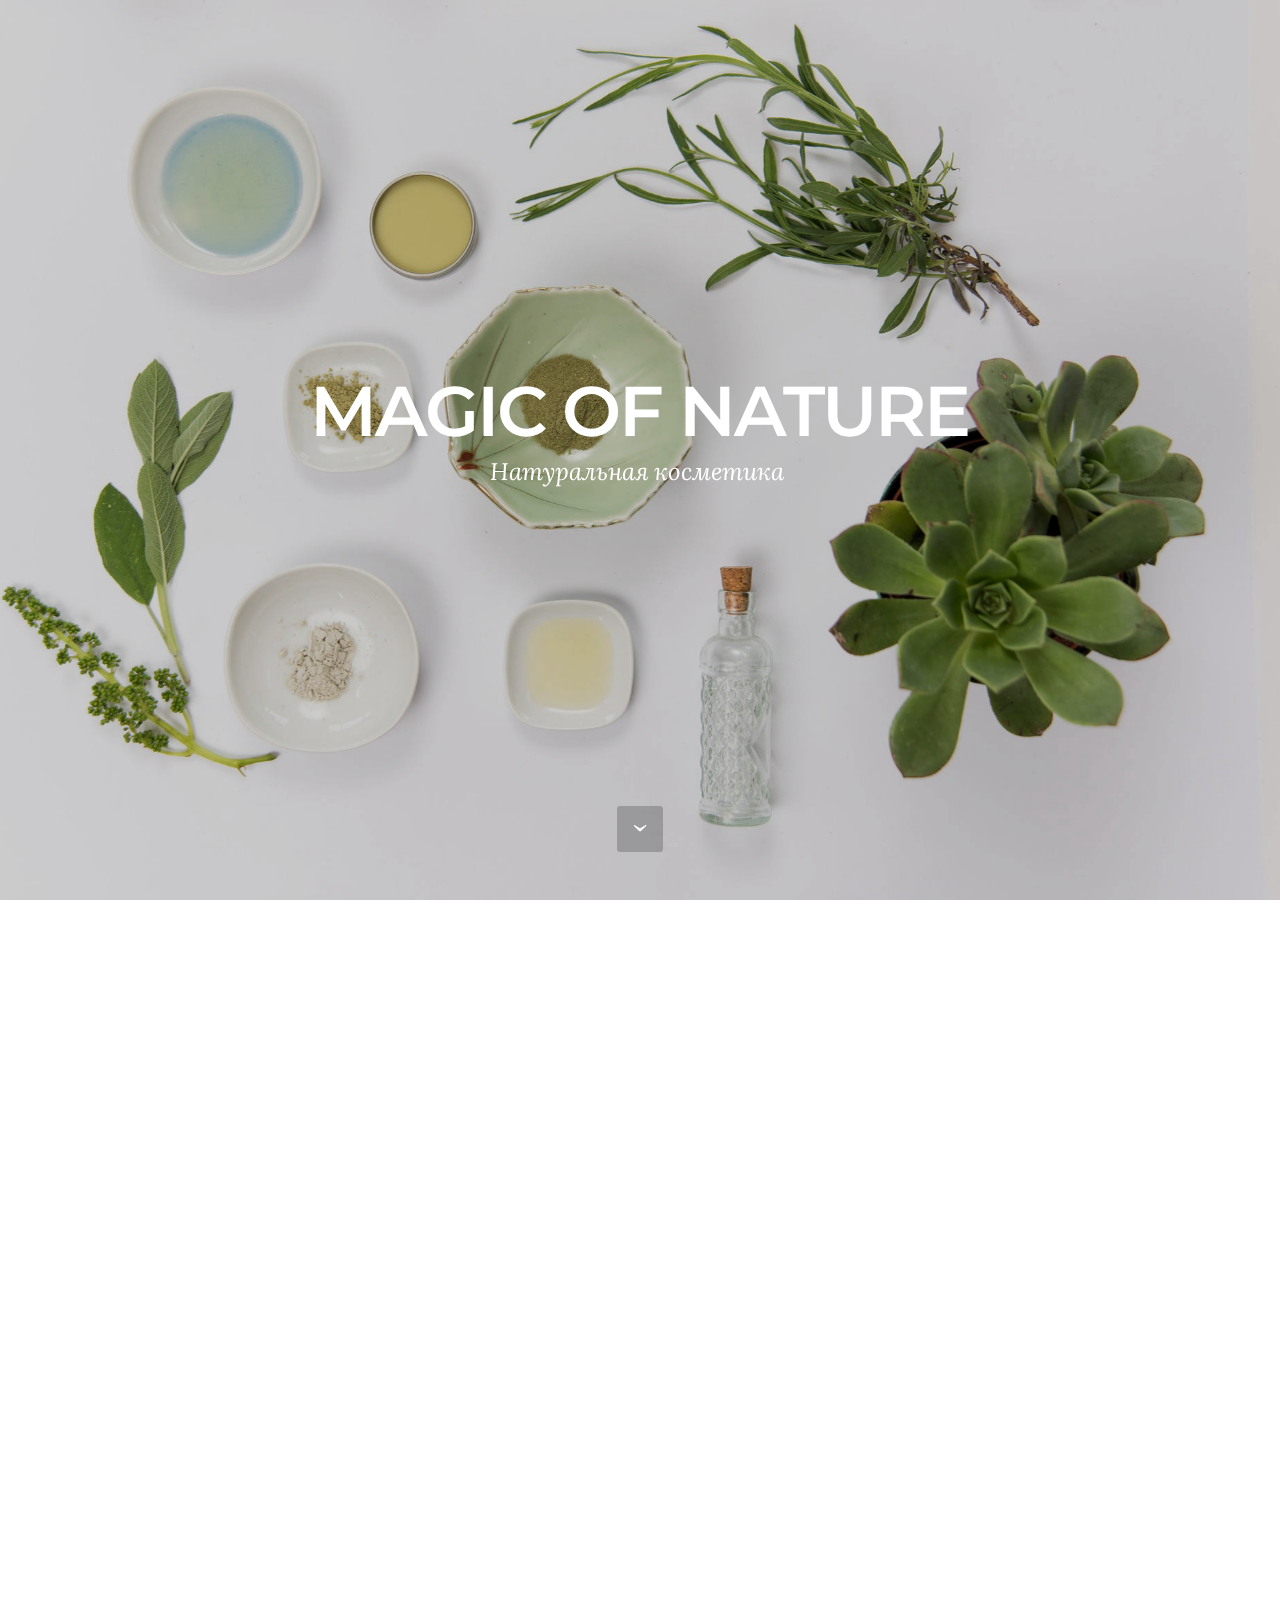
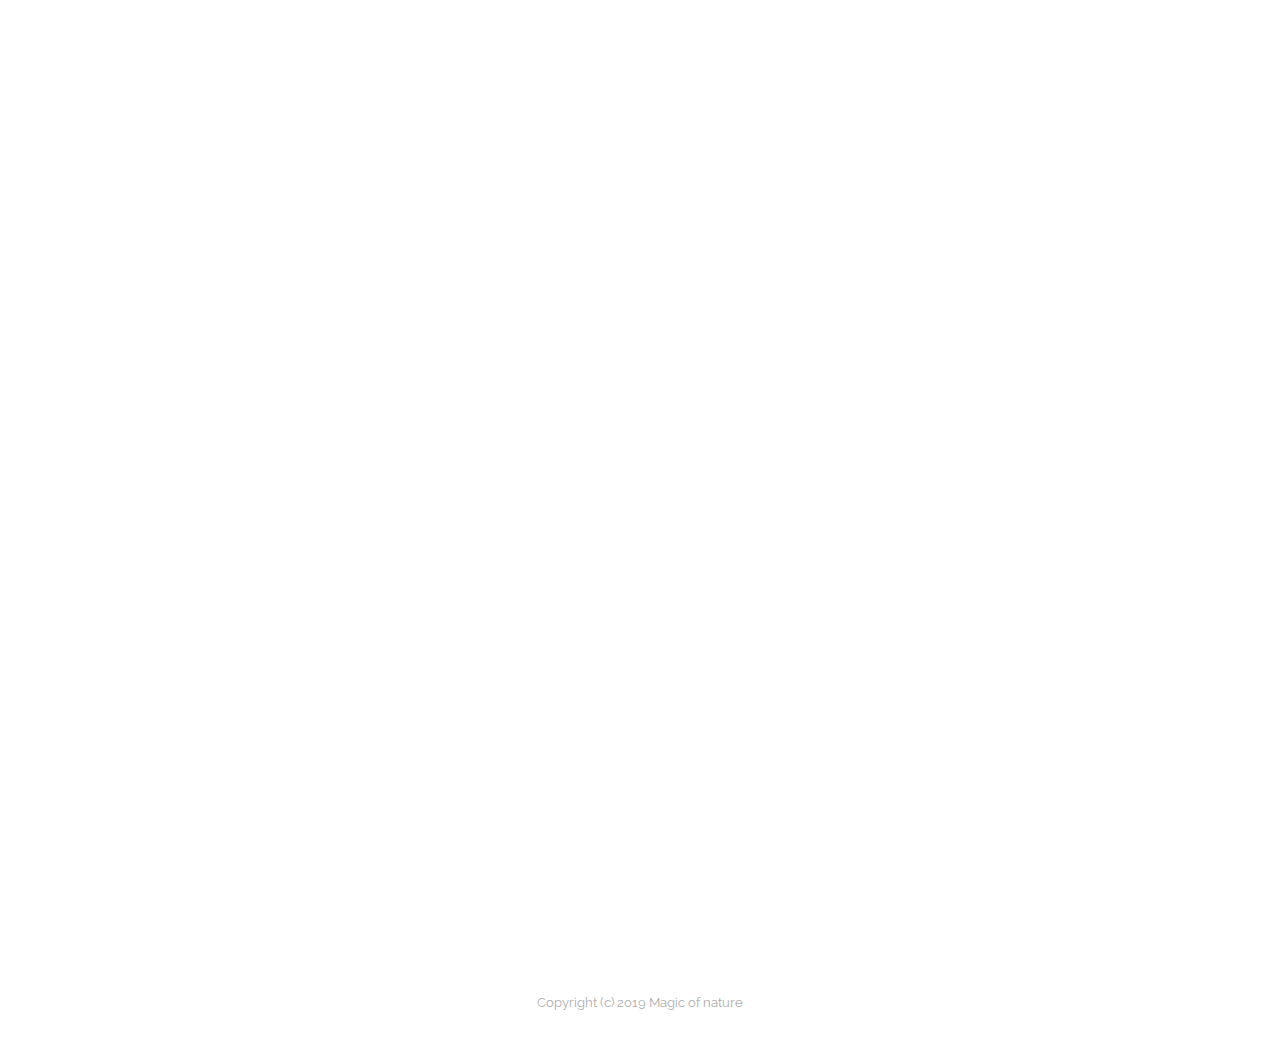
==== commit ac95e81d: "a" ====
--- a/index.html
+++ b/index.html
@@ -1,147 +1,253 @@
 <!DOCTYPE html>
-<html amp>
+<html  >
 <head>
-  <!-- Site made with Mobirise Website Builder v4.9.4, https://mobirise.com -->
+  <!-- Site made with Mobirise Website Builder v4.9.6, https://mobirise.com -->
   <meta charset="UTF-8">
   <meta http-equiv="X-UA-Compatible" content="IE=edge">
-  <meta name="generator" content="Mobirise v4.9.4, mobirise.com">
+  <meta name="generator" content="Mobirise v4.9.6, mobirise.com">
   <meta name="viewport" content="width=device-width, initial-scale=1, minimum-scale=1">
   <link rel="shortcut icon" href="assets/images/logo.png" type="image/x-icon">
   <meta name="description" content="">
-  <title>Home</title>
-  
-<link rel="canonical" href="./">
- <style amp-boilerplate>body{-webkit-animation:-amp-start 8s steps(1,end) 0s 1 normal both;-moz-animation:-amp-start 8s steps(1,end) 0s 1 normal both;-ms-animation:-amp-start 8s steps(1,end) 0s 1 normal both;animation:-amp-start 8s steps(1,end) 0s 1 normal both}@-webkit-keyframes -amp-start{from{visibility:hidden}to{visibility:visible}}@-moz-keyframes -amp-start{from{visibility:hidden}to{visibility:visible}}@-ms-keyframes -amp-start{from{visibility:hidden}to{visibility:visible}}@-o-keyframes -amp-start{from{visibility:hidden}to{visibility:visible}}@keyframes -amp-start{from{visibility:hidden}to{visibility:visible}}</style>
-<noscript><style amp-boilerplate>body{-webkit-animation:none;-moz-animation:none;-ms-animation:none;animation:none}</style></noscript>
-<link href="https://fonts.googleapis.com/css?family=Roboto:100,100i,300,300i,400,400i,500,500i,700,700i,900,900i&subset=cyrillic" rel="stylesheet">
- 
- <style amp-custom> 
-div,span,h1,h2,h3,h4,h5,h6,p,blockquote,a,ol,ul,li,figcaption{font: inherit;}*{-webkit-box-sizing: border-box;box-sizing: border-box;}body{position: relative;font-style: normal;line-height: 1.5;}section{background-color: #eeeeee;background-position: 50% 50%;background-repeat: no-repeat;background-size: cover;}section,.container,.container-fluid{position: relative;word-wrap: break-word;}a.mbr-iconfont:hover{text-decoration: none;}h1,h2,h3{margin: auto;}h1,h3,p{padding: 10px 0;margin-bottom: 15px;}p,li,blockquote{color: #15181b;letter-spacing: 0.5px;line-height: 1.7;}ul,ol,pre,blockquote{margin-bottom: 0;margin-top: 0;}pre{background: #f4f4f4;padding: 10px 24px;white-space: pre-wrap;}p{margin-top: 0;}a{font-style: normal;font-weight: 400;cursor: pointer;}a,a:hover{text-decoration: none;}figure{margin-bottom: 0;}h1,h2,h3,h4,h5,h6,.h1,.h2,.h3,.h4,.h5,.h6,.display-1,.display-2,.display-3,.display-4{line-height: 1;word-break: break-word;word-wrap: break-word;}b,strong{font-weight: bold;}blockquote{padding: 10px 0 10px 20px;position: relative;border-left: 3px solid;}input:-webkit-autofill,input:-webkit-autofill:hover,input:-webkit-autofill:focus,input:-webkit-autofill:active{-webkit-transition-delay: 9999s;transition-delay: 9999s;-webkit-transition-property: background-color,color;-o-transition-property: background-color,color;transition-property: background-color,color;}html,body{height: auto;min-height: 100vh;}.mbr-section-title{font-style: normal;line-height: 1.2;}.mbr-section-subtitle{line-height: 1.3;}.mbr-text{font-style: normal;line-height: 1.6;}.btn{font-weight: 400;border-width: 2px;border-style: solid;font-style: normal;letter-spacing: 2px;margin: .4rem .5rem;white-space: normal;-webkit-transition: all .3s ease-in-out,-webkit-box-shadow 2s ease-in-out;transition: all .3s ease-in-out,-webkit-box-shadow 2s ease-in-out;-o-transition: all .3s ease-in-out,box-shadow 2s ease-in-out;transition: all .3s ease-in-out,box-shadow 2s ease-in-out;transition: all .3s ease-in-out,box-shadow 2s ease-in-out,-webkit-box-shadow 2s ease-in-out;display: -webkit-inline-box;display: -ms-inline-flexbox;display: inline-flex;-webkit-box-align: center;-ms-flex-align: center;align-items: center;-webkit-box-pack: center;-ms-flex-pack: center;justify-content: center;word-break: break-word;-webkit-align-items: center;-webkit-justify-content: center;display: -webkit-inline-flex;}.btn-form{border-radius: 0;}.btn-form:hover{cursor: pointer;}input,textarea{padding: 15px 0.5rem;margin: 0.5rem;}.mbr-figure img,.mbr-figure iframe{display: block;width: 100%;}.card{background-color: transparent;border: none;}.card-wrapper{-webkit-box-flex: 1;-webkit-flex: 1;}.card-img{text-align: center;-ms-flex-negative: 0;flex-shrink: 0;-webkit-flex-shrink: 0;}.media{max-width: 100%;margin: 0 auto;}.mbr-figure{-ms-flex-item-align: center;-ms-grid-row-align: center;-webkit-align-self: center;align-self: center;}.media-container > div{max-width: 100%;}.mbr-figure img,.card-img img{width: 100%;}@media (max-width: 991px){.media-size-item{width: auto;}.media{width: auto;}.mbr-figure{width: 100%;}}section.slider .amp-carousel-button{cursor: pointer;}amp-image-lightbox a.control{position: absolute;width: 32px;height: 32px;right: 16px;top: 16px;z-index: 1000;}amp-image-lightbox a.control .close{position: relative;}amp-image-lightbox a.control .close:before,amp-image-lightbox a.control .close:after{position: absolute;left: 15px;content: ' ';height: 33px;width: 2px;background-color: #fff;}amp-image-lightbox a.control .close:before{-webkit-transform: rotate(45deg);-ms-transform: rotate(45deg);transform: rotate(45deg);}amp-image-lightbox a.control .close:after{-webkit-transform: rotate(-45deg);-ms-transform: rotate(-45deg);transform: rotate(-45deg);}.hidden{visibility: hidden;}.super-hide{display: none;}.inactive{-webkit-user-select: none;-moz-user-select: none;-ms-user-select: none;user-select: none;pointer-events: none;-webkit-user-drag: none;user-drag: none;}textarea[type="hidden"]{display: none;}#scrollToTop{display: none;}.popover-content ul.show{min-height: 155px;}.mbr-white{color: #ffffff;}.mbr-black{color: #000000;}.mbr-bg-white{background-color: #ffffff;}.mbr-bg-black{background-color: #000000;}.align-left{text-align: left;}.align-center{text-align: center;}.align-right{text-align: right;}@media (max-width: 767px){.align-left,.align-center,.align-right,.mbr-section-btn,.mbr-section-title{text-align: center;}}.mbr-light{font-weight: 300;}.mbr-regular{font-weight: 400;}.mbr-semibold{font-weight: 500;}.mbr-bold{font-weight: 700;}.mbr-section-btn{margin-left: -.25rem;margin-right: -.25rem;font-size: 0;}nav .mbr-section-btn{margin-left: 0rem;margin-right: 0rem;}.btn .mbr-iconfont,.btn.btn-sm .mbr-iconfont{cursor: pointer;margin-right: 0.5rem;}.btn.btn-md .mbr-iconfont,.btn.btn-md .mbr-iconfont{margin-right: 0.8rem;}[type="submit"]{-webkit-appearance: none;}.google-map{height: 400px;position: relative;width: 100%;}.google-map iframe{height: 100%;width: 100%;}.google-map [data-state-details]{color: #6b6763;font-family: Montserrat;height: 1.5em;margin-top: -0.75em;padding-left: 1.25rem;padding-right: 1.25rem;position: absolute;text-align: center;top: 50%;width: 100%;}.google-map[data-state]{background: #e9e5dc;}.google-map[data-state="loading"] [data-state-details]{display: none;}.map-placeholder{display: none;}.mbr-fullscreen .mbr-overlay{height: 100vh;}.mbr-fullscreen{display: -webkit-box;display: -ms-flexbox;display: flex;display: -moz-flex;display: -ms-flex;display: -o-flex;-webkit-box-align: center;-ms-flex-align: center;align-items: center;-webkit-align-items: center;height: 100vh;-webkit-box-sizing: border-box;box-sizing: border-box;padding-top: 3rem;padding-bottom: 3rem;}.mbr-overlay{bottom: 0;left: 0;position: absolute;right: 0;top: 0;z-index: 0;}section.sidebar-open:before{content: '';position: fixed;top: 0;bottom: 0;right: 0;left: 0;background-color: rgba(0,0,0,0.2);z-index: 1040;}amp-img img{max-height: 100%;max-width: 100%;}img.mbr-temp{width: 100%;}.is-builder .nodisplay + img[async],.is-builder .nodisplay + img[decoding="async"],.is-builder amp-img > a + img[async],.is-builder amp-img > a + img[decoding="async"]{display: none;}html:not(.is-builder) amp-img > a{position: absolute;top: 0;bottom: 0;left: 0;right: 0;z-index: 1;}.is-builder .temp-amp-sizer{position: absolute;}.is-builder section.slider .icon-wrap,.is-builder section[class*="gallery"] .icon-wrap{pointer-events: all;}.is-builder amp-youtube .temp-amp-sizer,.is-builder amp-vimeo .temp-amp-sizer{position: static;}.is-builder section.horizontal-menu .ampstart-btn{display: none;}@media (max-width: 991px){.is-builder section.horizontal-menu .navbar-toggler{display: block;}}.is-builder section.horizontal-menu .dropdown-menu{z-index: auto;opacity: 1;pointer-events: auto;}.is-builder section.horizontal-menu .nav-dropdown .link.dropdown-toggle[aria-expanded="true"]{margin-right: 0;padding: 0.667em 1em;}.mobirise-spinner{position: absolute;top: 50%;left: 40%;margin-left: 10%;-webkit-transform: translate3d(-50%,-50%,0);z-index: 4;}.mobirise-spinner em{width: 24px;height: 24px;border-radius: 100%;display: inline-block;-webkit-animation: slide 1s infinite;}.mobirise-spinner em:nth-child(1){-webkit-animation-delay: 0.1s;}.mobirise-spinner em:nth-child(2){-webkit-animation-delay: 0.2s;}.mobirise-spinner em:nth-child(3){-webkit-animation-delay: 0.3s;}@-webkit-keyframes slide{0%{-webkit-transform: scale(1);}50%{opacity: 0.3;-webkit-transform: scale(2);}100%{-webkit-transform: scale(1);}}@keyframes slide{0%{-webkit-transform: scale(1);}50%{opacity: 0.3;-webkit-transform: scale(2);}100%{-webkit-transform: scale(1);}}.mobirise-loader .amp-active > div{display: none;}.mbr-container{max-width: 800px;padding: 0 10px;margin: 0 auto;position: relative;}.container{padding-right: 15px;padding-left: 15px;width: 100%;margin-right: auto;margin-left: auto;}@media (max-width: 767px){.container{max-width: 540px;}}@media (min-width: 768px){.container{max-width: 720px;}}@media (min-width: 992px){.container{max-width: 960px;}}@media (min-width: 1200px){.container{max-width: 1140px;}}.mbr-row{display: -webkit-box;display: -ms-flexbox;display: flex;-ms-flex-wrap: wrap;flex-wrap: wrap;margin-right: -15px;margin-left: -15px;}.mbr-justify-content-center{-webkit-box-pack: center;-ms-flex-pack: center;justify-content: center;-webkit-justify-content: center;}@media (max-width: 767px){.mbr-col-sm-12{-ms-flex: 0 0 100%;-webkit-box-flex: 0;flex: 0 0 100%;max-width: 100%;padding-right: 15px;padding-left: 15px;-webkit-flex: 0 0 100%;}.mbr-row{margin: 0;}}@media (min-width: 768px){.mbr-col-md-3{-ms-flex: 0 0 25%;-webkit-box-flex: 0;flex: 0 0 25%;max-width: 25%;padding-right: 15px;padding-left: 15px;-webkit-flex: 0 0 25%;}.mbr-col-md-4{-ms-flex: 0 0 33.333333%;-webkit-box-flex: 0;flex: 0 0 33.333333%;max-width: 33.333333%;padding-right: 15px;padding-left: 15px;-webkit-flex: 0 0 33.333333%;}.mbr-col-md-5{-ms-flex: 0 0 41.666667%;-webkit-box-flex: 0;flex: 0 0 41.666667%;max-width: 41.666667%;padding-right: 15px;padding-left: 15px;-webkit-flex: 0 0 41.666667%;}.mbr-col-md-6{-ms-flex: 0 0 50%;-webkit-box-flex: 0;flex: 0 0 50%;max-width: 50%;padding-right: 15px;padding-left: 15px;-webkit-flex: 0 0 50%;}.mbr-col-md-7{-ms-flex: 0 0 58.333333%;-webkit-box-flex: 0;flex: 0 0 58.333333%;max-width: 58.333333%;padding-right: 15px;padding-left: 15px;-webkit-flex: 0 0 58.333333%;}.mbr-col-md-8{-ms-flex: 0 0 66.666667%;-webkit-box-flex: 0;flex: 0 0 66.666667%;max-width: 66.666667%;padding-left: 15px;padding-right: 15px;-webkit-flex: 0 0 66.666667%;}.mbr-col-md-10{-ms-flex: 0 0 83.333333%;-webkit-box-flex: 0;flex: 0 0 83.333333%;max-width: 83.333333%;padding-left: 15px;padding-right: 15px;-webkit-flex: 0 0 83.333333%;}.mbr-col-md-12{-ms-flex: 0 0 100%;-webkit-box-flex: 0;flex: 0 0 100%;max-width: 100%;padding-right: 15px;padding-left: 15px;-webkit-flex: 0 0 100%;}}@media (min-width: 992px){.mbr-col-lg-2{-ms-flex: 0 0 16.666667%;-webkit-box-flex: 0;flex: 0 0 16.666667%;max-width: 16.666667%;padding-right: 15px;padding-left: 15px;-webkit-flex: 0 0 16.666667%;}.mbr-col-lg-3{-ms-flex: 0 0 25%;-webkit-box-flex: 0;flex: 0 0 25%;max-width: 25%;padding-right: 15px;padding-left: 15px;-webkit-flex: 0 0 25%;}.mbr-col-lg-4{-ms-flex: 0 0 33.33%;-webkit-box-flex: 0;flex: 0 0 33.33%;max-width: 33.33%;padding-right: 15px;padding-left: 15px;-webkit-flex: 0 0 33.33%;}.mbr-col-lg-5{-ms-flex: 0 0 41.666%;-webkit-box-flex: 0;flex: 0 0 41.666%;max-width: 41.666%;padding-right: 15px;padding-left: 15px;-webkit-flex: 0 0 41.666%;}.mbr-col-lg-6{-ms-flex: 0 0 50%;-webkit-box-flex: 0;flex: 0 0 50%;max-width: 50%;padding-right: 15px;padding-left: 15px;-webkit-flex: 0 0 50%;}.mbr-col-lg-8{-ms-flex: 0 0 66.666667%;-webkit-box-flex: 0;flex: 0 0 66.666667%;max-width: 66.666667%;padding-left: 15px;padding-right: 15px;-webkit-flex: 0 0 66.666667%;}.mbr-col-lg-10{-ms-flex: 0 0 83.3333%;-webkit-box-flex: 0;flex: 0 0 83.3333%;max-width: 83.3333%;padding-right: 15px;padding-left: 15px;-webkit-flex: 0 0 83.3333%;}.mbr-col-lg-12{-ms-flex: 0 0 100%;-webkit-box-flex: 0;flex: 0 0 100%;max-width: 100%;padding-right: 15px;padding-left: 15px;-webkit-flex: 0 0 100%;}}@media (min-width: 1200px){.mbr-col-xl-7{-ms-flex: 0 0 58.333333%;-webkit-box-flex: 0;flex: 0 0 58.333333%;max-width: 58.333333%;padding-right: 15px;padding-left: 15px;-webkit-flex: 0 0 58.333333%;}.mbr-col-xl-8{-ms-flex: 0 0 66.666667%;-webkit-box-flex: 0;flex: 0 0 66.666667%;max-width: 66.666667%;padding-left: 15px;padding-right: 15px;-webkit-flex: 0 0 66.666667%;}}amp-sidebar{background: transparent;}#scrollToTopMarker{position: absolute;width: 0px;height: 0px;top: 300px;}#scrollToTopButton{position: fixed;bottom: 25px;right: 25px;opacity: .4;z-index: 5000;font-size: 32px;height: 60px;width: 60px;border: none;border-radius: 3px;cursor: pointer;}#scrollToTopButton:focus{outline: none;}#scrollToTopButton a:before{content: '';position: absolute;height: 40%;top: 36%;width: 2px;left: calc(50% - 1px);}#scrollToTopButton a:after{content: '';position: absolute;border-top: 2px solid;border-right: 2px solid;width: 40%;height: 40%;left: calc(30% - 1px);bottom: 30%;-ms-transform: rotate(-45deg);transform: rotate(-45deg);-webkit-transform: rotate(-45deg);}.is-builder #scrollToTopButton a:after{left: 30%;}
-body{font-family: Roboto;}blockquote{border-color: #232323;}.display-1{font-family: 'Roboto',sans-serif;font-size: 4.5rem;}.display-2{font-family: 'Roboto',sans-serif;font-size: 2.2rem;}.display-4{font-family: 'Roboto',sans-serif;font-size: 0.9rem;}.display-5{font-family: 'Roboto',sans-serif;font-size: 1.8rem;}.display-7{font-family: 'Roboto',sans-serif;font-size: 1.1rem;}input,textarea{font-family: 'Roboto',sans-serif;font-size: 0.9rem;}.display-1 .mbr-iconfont-btn{font-size: 4.5rem;width: 4.5rem;}.display-2 .mbr-iconfont-btn{font-size: 2.2rem;width: 2.2rem;}.display-4 .mbr-iconfont-btn{font-size: 0.9rem;width: 0.9rem;}.display-5 .mbr-iconfont-btn{font-size: 1.8rem;width: 1.8rem;}.display-7 .mbr-iconfont-btn{font-size: 1.1rem;width: 1.1rem;}@media (max-width: 768px){.display-1{font-size: 3.6rem;font-size: calc( 2.225rem + (4.5 - 2.225) * ((100vw - 20rem) / (48 - 20)));line-height: calc( 1.4 * (2.225rem + (4.5 - 2.225) * ((100vw - 20rem) / (48 - 20))));}.display-2{font-size: 1.76rem;font-size: calc( 1.42rem + (2.2 - 1.42) * ((100vw - 20rem) / (48 - 20)));line-height: calc( 1.4 * (1.42rem + (2.2 - 1.42) * ((100vw - 20rem) / (48 - 20))));}.display-4{font-size: 0.72rem;font-size: calc( 0.965rem + (0.9 - 0.965) * ((100vw - 20rem) / (48 - 20)));line-height: calc( 1.4 * (0.965rem + (0.9 - 0.965) * ((100vw - 20rem) / (48 - 20))));}.display-5{font-size: 1.44rem;font-size: calc( 1.28rem + (1.8 - 1.28) * ((100vw - 20rem) / (48 - 20)));line-height: calc( 1.4 * (1.28rem + (1.8 - 1.28) * ((100vw - 20rem) / (48 - 20))));}}.btn{padding: 1rem 2rem;border-radius: 0px;}.btn-sm{border-width: 1px;padding: 0.6rem 0.8rem;border-radius: 0px;}.btn-md{font-weight: 600;padding: 1rem 2rem;border-radius: 0px;}.bg-primary{background-color: #232323;}.bg-success{background-color: #eaeaea;}.bg-info{background-color: #767676;}.bg-warning{background-color: #494949;}.bg-danger{background-color: #232323;}.btn-primary,.btn-primary:active,.btn-primary.active{background-color: #232323;border-color: #232323;color: #ffffff;}.btn-primary:hover,.btn-primary:focus,.btn-primary.focus{color: #ffffff;background-color: #000000;border-color: #000000;}.btn-primary.disabled,.btn-primary:disabled{color: #ffffff;background-color: #000000;border-color: #000000;}.btn-secondary,.btn-secondary:active,.btn-secondary.active{background-color: #ffffff;border-color: #ffffff;color: #808080;}.btn-secondary:hover,.btn-secondary:focus,.btn-secondary.focus{color: #808080;background-color: #d9d9d9;border-color: #d9d9d9;}.btn-secondary.disabled,.btn-secondary:disabled{color: #808080;background-color: #d9d9d9;border-color: #d9d9d9;}.btn-info,.btn-info:active,.btn-info.active{background-color: #767676;border-color: #767676;color: #ffffff;}.btn-info:hover,.btn-info:focus,.btn-info.focus{color: #ffffff;background-color: #505050;border-color: #505050;}.btn-info.disabled,.btn-info:disabled{color: #ffffff;background-color: #505050;border-color: #505050;}.btn-success,.btn-success:active,.btn-success.active{background-color: #eaeaea;border-color: #eaeaea;color: #6a6a6a;}.btn-success:hover,.btn-success:focus,.btn-success.focus{color: #6a6a6a;background-color: #c4c4c4;border-color: #c4c4c4;}.btn-success.disabled,.btn-success:disabled{color: #6a6a6a;background-color: #c4c4c4;border-color: #c4c4c4;}.btn-warning,.btn-warning:active,.btn-warning.active{background-color: #494949;border-color: #494949;color: #ffffff;}.btn-warning:hover,.btn-warning:focus,.btn-warning.focus{color: #ffffff;background-color: #232323;border-color: #232323;}.btn-warning.disabled,.btn-warning:disabled{color: #ffffff;background-color: #232323;border-color: #232323;}.btn-danger,.btn-danger:active,.btn-danger.active{background-color: #232323;border-color: #232323;color: #ffffff;}.btn-danger:hover,.btn-danger:focus,.btn-danger.focus{color: #ffffff;background-color: #000000;border-color: #000000;}.btn-danger.disabled,.btn-danger:disabled{color: #ffffff;background-color: #000000;border-color: #000000;}.btn-black,.btn-black:active,.btn-black.active{background-color: #333333;border-color: #333333;color: #ffffff;}.btn-black:hover,.btn-black:focus,.btn-black.focus{color: #ffffff;background-color: #0d0d0d;border-color: #0d0d0d;}.btn-black.disabled,.btn-black:disabled{color: #ffffff;background-color: #0d0d0d;border-color: #0d0d0d;}.btn-white,.btn-white:active,.btn-white.active{background-color: #ffffff;border-color: #ffffff;color: #808080;}.btn-white:hover,.btn-white:focus,.btn-white.focus{color: #808080;background-color: #d9d9d9;border-color: #d9d9d9;}.btn-white.disabled,.btn-white:disabled{color: #808080;background-color: #d9d9d9;border-color: #d9d9d9;}.btn-white,.btn-white:active,.btn-white.active{color: #333333;}.btn-white:hover,.btn-white:focus,.btn-white.focus{color: #333333;}.btn-white.disabled,.btn-white:disabled{color: #333333;}.btn-primary-outline,.btn-primary-outline:active,.btn-primary-outline.active{background: none;border-color: #000000;color: #000000;}.btn-primary-outline:hover,.btn-primary-outline:focus,.btn-primary-outline.focus{color: #ffffff;background-color: #232323;border-color: #232323;}.btn-primary-outline.disabled,.btn-primary-outline:disabled{color: #ffffff;background-color: #232323;border-color: #232323;}.btn-secondary-outline,.btn-secondary-outline:active,.btn-secondary-outline.active{background: none;border-color: #cccccc;color: #cccccc;}.btn-secondary-outline:hover,.btn-secondary-outline:focus,.btn-secondary-outline.focus{color: #808080;background-color: #ffffff;border-color: #ffffff;}.btn-secondary-outline.disabled,.btn-secondary-outline:disabled{color: #808080;background-color: #ffffff;border-color: #ffffff;}.btn-info-outline,.btn-info-outline:active,.btn-info-outline.active{background: none;border-color: #434343;color: #434343;}.btn-info-outline:hover,.btn-info-outline:focus,.btn-info-outline.focus{color: #ffffff;background-color: #767676;border-color: #767676;}.btn-info-outline.disabled,.btn-info-outline:disabled{color: #ffffff;background-color: #767676;border-color: #767676;}.btn-success-outline,.btn-success-outline:active,.btn-success-outline.active{background: none;border-color: #b7b7b7;color: #b7b7b7;}.btn-success-outline:hover,.btn-success-outline:focus,.btn-success-outline.focus{color: #6a6a6a;background-color: #eaeaea;border-color: #eaeaea;}.btn-success-outline.disabled,.btn-success-outline:disabled{color: #6a6a6a;background-color: #eaeaea;border-color: #eaeaea;}.btn-warning-outline,.btn-warning-outline:active,.btn-warning-outline.active{background: none;border-color: #161616;color: #161616;}.btn-warning-outline:hover,.btn-warning-outline:focus,.btn-warning-outline.focus{color: #ffffff;background-color: #494949;border-color: #494949;}.btn-warning-outline.disabled,.btn-warning-outline:disabled{color: #ffffff;background-color: #494949;border-color: #494949;}.btn-danger-outline,.btn-danger-outline:active,.btn-danger-outline.active{background: none;border-color: #000000;color: #000000;}.btn-danger-outline:hover,.btn-danger-outline:focus,.btn-danger-outline.focus{color: #ffffff;background-color: #232323;border-color: #232323;}.btn-danger-outline.disabled,.btn-danger-outline:disabled{color: #ffffff;background-color: #232323;border-color: #232323;}.btn-black-outline,.btn-black-outline:active,.btn-black-outline.active{background: none;border-color: #000000;color: #000000;}.btn-black-outline:hover,.btn-black-outline:focus,.btn-black-outline.focus{color: #ffffff;background-color: #333333;border-color: #333333;}.btn-black-outline.disabled,.btn-black-outline:disabled{color: #ffffff;background-color: #333333;border-color: #333333;}.btn-white-outline,.btn-white-outline:active,.btn-white-outline.active{background: none;border-color: #ffffff;color: #ffffff;}.btn-white-outline:hover,.btn-white-outline:focus,.btn-white-outline.focus{color: #333333;background-color: #ffffff;border-color: #ffffff;}.text-primary{color: #232323;}.text-secondary{color: #ffffff;}.text-success{color: #eaeaea;}.text-info{color: #767676;}.text-warning{color: #494949;}.text-danger{color: #232323;}.text-white{color: #ffffff;}.text-black{color: #000000;}a.text-primary:hover,a.text-primary:focus{color: #000000;}a.text-secondary:hover,a.text-secondary:focus{color: #cccccc;}a.text-success:hover,a.text-success:focus{color: #b7b7b7;}a.text-info:hover,a.text-info:focus{color: #434343;}a.text-warning:hover,a.text-warning:focus{color: #161616;}a.text-danger:hover,a.text-danger:focus{color: #000000;}a.text-white:hover,a.text-white:focus{color: #b3b3b3;}a.text-black:hover,a.text-black:focus{color: #4d4d4d;}.alert-success{background-color: #eaeaea;}.alert-info{background-color: #767676;}.alert-warning{background-color: #494949;}.alert-danger{background-color: #232323;}a,a:hover{color: #232323;}.mbr-plan-header.bg-primary .mbr-plan-subtitle,.mbr-plan-header.bg-primary .mbr-plan-price-desc{color: #d5d5d5;}.mbr-plan-header.bg-success .mbr-plan-subtitle,.mbr-plan-header.bg-success .mbr-plan-price-desc{color: #ffffff;}.mbr-plan-header.bg-info .mbr-plan-subtitle,.mbr-plan-header.bg-info .mbr-plan-price-desc{color: #b6b6b6;}.mbr-plan-header.bg-warning .mbr-plan-subtitle,.mbr-plan-header.bg-warning .mbr-plan-price-desc{color: #bcbcbc;}.mbr-plan-header.bg-danger .mbr-plan-subtitle,.mbr-plan-header.bg-danger .mbr-plan-price-desc{color: #d5d5d5;}.mobirise-spinner em:nth-child(1){background: #232323;}.mobirise-spinner em:nth-child(2){background: #ffffff;}.mobirise-spinner em:nth-child(3){background: #eaeaea;}#scrollToTopMarker{display: none;}#scrollToTopButton{background-color: #4ea2e3;}#scrollToTopButton a:before{background: #ffffff;}#scrollToTopButton a:after{border-top-color: #ffffff;border-right-color: #ffffff;}.cid-rkVTnmwzHV{background-image: url("assets/images/mbr-1920x1280.jpg");}.cid-rkVTnmwzHV .mbr-section-title B{color: #ffffff;}.cid-rkVTyRDeXM{padding-top: 60px;padding-bottom: 60px;background-image: url("assets/images/mbr-1920x1280.jpg");}.cid-rkVTyRDeXM .ampTabContainer{display: flex;-webkit-flex-wrap: wrap;flex-wrap: wrap;}.cid-rkVTyRDeXM .tab-button[selected]{outline: none;background: #b4815d;}.cid-rkVTyRDeXM .tab-button{list-style: none;-webkit-flex-grow: 1;flex-grow: 1;text-align: center;cursor: pointer;}.cid-rkVTyRDeXM .tab-content{display: none;width: 100%;order: 1;border: 1px solid #b4815d;padding: 2rem 3rem 3rem;background: #b4815d;}.cid-rkVTyRDeXM .tab-content p{margin: 0;padding: 2rem 0 0;}.cid-rkVTyRDeXM .tab-button[selected] + .tab-content{display: block;}.cid-rkVTyRDeXM .tab-head{margin: 1rem;}.cid-rkVTxdjW51{padding-top: 60px;padding-bottom: 60px;background-image: url("assets/images/mbr-1920x1280.jpg");}.cid-rkVTxdjW51 .main-row{padding-top: 2rem;}.cid-rkVTxdjW51 .mbr-section-btn{margin: 0.5rem;}.cid-rkVTxdjW51 .mbr-section-btn > *,.cid-rkVTxdjW51 textarea,.cid-rkVTxdjW51 input{margin: 0;}.cid-rkVTxdjW51 .mbr-form{margin-left: -0.5rem;margin-right: -0.5rem;}.cid-rkVTxdjW51 .mbr-row{margin-top: 2rem;}.cid-rkVTxdjW51 textarea,.cid-rkVTxdjW51 input,.cid-rkVTxdjW51 .area{width: 100%;}.cid-rkVTxdjW51 .area,.cid-rkVTxdjW51 .split-row{padding: 0.5rem;}@media (min-width: 768px){.cid-rkVTxdjW51 .fieldset{display: flex;-webkit-flex-wrap: wrap;flex-wrap: wrap;}.cid-rkVTxdjW51 .fieldset .split-row{flex: 1 1 30%;}}.cid-rkVTxdjW51 input,.cid-rkVTxdjW51 textarea{color: #000000;border: 1px solid #767676;background: #ffffff;}.cid-rkVTxdjW51 input:hover,.cid-rkVTxdjW51 textarea:hover,.cid-rkVTxdjW51 input:focus,.cid-rkVTxdjW51 textarea:focus{border-color: #232323;}.cid-rkVTxdjW51 input::-webkit-input-placeholder{color: rgba(0,0,0,0.5);}.cid-rkVTxdjW51 input::-moz-placeholder{color: rgba(0,0,0,0.5);}.cid-rkVTxdjW51 textarea::-webkit-input-placeholder{color: rgba(0,0,0,0.5);}.cid-rkVTxdjW51 textarea::-moz-placeholder{color: rgba(0,0,0,0.5);}@media (min-width: 992px){.cid-rkVTxdjW51 .img-content{padding-right: 2rem;}}@media (max-width: 991px){.cid-rkVTxdjW51 .form-content{padding-top: 2rem;}}.cid-rkVTxdjW51 H2{color: #ffffff;}
-.engine{position: absolute;text-indent: -2400px;text-align: center;padding: 0;top: 0;left: -2400px;}[class*="-iconfont"]{display: inline-flex;}</style>
- 
-  <script async  src="https://cdn.ampproject.org/v0.js"></script>
-  <script async custom-element="amp-analytics" src="https://cdn.ampproject.org/v0/amp-analytics-0.1.js"></script>
-  <script async custom-template="amp-mustache" src="https://cdn.ampproject.org/v0/amp-mustache-0.2.js"></script>
-  <script async custom-element="amp-form" src="https://cdn.ampproject.org/v0/amp-form-0.1.js"></script>
-  <script async custom-element="amp-selector" src="https://cdn.ampproject.org/v0/amp-selector-0.1.js"></script>
+  
+  <title>Magic of nature</title>
+  <link rel="stylesheet" href="https://fonts.googleapis.com/css?family=Montserrat:400,700">
+  <link rel="stylesheet" href="https://fonts.googleapis.com/css?family=Raleway:100,100i,200,200i,300,300i,400,400i,500,500i,600,600i,700,700i,800,800i,900,900i">
+  <link rel="stylesheet" href="https://fonts.googleapis.com/css?family=Lora:400,700,400italic,700italic&subset=latin">
+  <link rel="stylesheet" href="assets/tether/tether.min.css">
+  <link rel="stylesheet" href="assets/bootstrap/css/bootstrap.min.css">
+  <link rel="stylesheet" href="assets/animate.css/animate.min.css">
+  <link rel="stylesheet" href="assets/theme/css/style.css">
+  <link rel="stylesheet" href="assets/mobirise/css/mbr-additional.css" type="text/css">
+  
   
   
 </head>
 <body>
-  <section class="header1 cid-rkVTnmwzHV mbr-fullscreen" id="header1-1">
-
-    
-
-    <div class="container">
-        <h1 class="mbr-section-title mbr-fonts-style align-right mbr-bold mbr-white display-1">
-            <strong>Varnishop</strong></h1>
-        
-        
-        <div class="mbr-section-btn align-right"><a class="btn btn-md btn-primary display-4" href="tel:+380971114311">Позвонить</a></div>
-    </div>
-
-</section>
-
-<section class="engine"><a href="https://mobirise.info/c">free site builder</a></section><section class="mbr-section tab1 cid-rkVTyRDeXM" id="tab1-4">
-
-    
-
-    <div class="container">
-        <amp-selector role="tablist" layout="container" class="ampTabContainer">
-            <div role="tab" class="tab-button" selected="" option="a">
-                <h3 class="tab-head mbr-fonts-style mbr-white mbr-light display-2">Performance</h3>
-            </div>
-            <div role="tabpanel" class="tab-content">
-                <h2 class="mbr-section-title mbr-fonts-style align-center mbr-white mbr-light display-2">
-                    HIGHER PERFORMANCE
-                </h2>
-                <p class="mbr-fonts-style mbr-white align-center display-7"><span>Lorem ipsum dolor sit amet, consectetur adipisicing elit. Dignissimos, pariatur omnis odit, molestias inventore beatae adipisci fugiat fugit itaque minus explicabo iure deserunt corporis minima vitae dicta et libero sit.</span><span>Nihil cumque aspernatur nam fugiat iusto error, distinctio, dolorum explicabo nobis. Voluptatem dolores, laudantium qui aspernatur recusandae velit, molestiae facilis harum itaque quisquam! Porro dolorem, pariatur rerum ullam dolores non?</span></p>
-            </div>
-
-            <div role="tab" class="tab-button" option="b">
-                <h3 class="tab-head mbr-fonts-style mbr-white mbr-light display-2">Engagements</h3>
-            </div>
-            <div role="tabpanel" class="tab-content">
-                <h2 class="mbr-section-title mbr-fonts-style align-center mbr-white mbr-light display-2">
-                    EFFECTIVE ENGAGEMENT
-                </h2>
-                <p class="mbr-fonts-style mbr-white align-center display-7"><span>Lorem ipsum dolor sit amet, consectetur adipisicing elit. Dignissimos, pariatur omnis odit, molestias inventore beatae adipisci fugiat fugit itaque minus explicabo iure deserunt corporis minima vitae dicta et libero sit.</span><span>Nihil cumque aspernatur nam fugiat iusto error, distinctio, dolorum explicabo nobis. Voluptatem dolores, laudantium qui aspernatur recusandae velit, molestiae facilis harum itaque quisquam! Porro dolorem, pariatur rerum ullam dolores non?</span>.</p>         
-            </div>
-            <div role="tab" class="tab-button" option="c">
-                <h3 class="tab-head mbr-fonts-style mbr-white mbr-light display-2">Flexibility</h3>
-            </div>
-            <div role="tabpanel" class="tab-content">
-                <h2 class="mbr-section-title mbr-fonts-style align-center mbr-white mbr-light display-2">EXCELLENT FLEXIBILITY</h2>
-                <p class="mbr-fonts-style mbr-white align-center display-7"><span>Lorem ipsum dolor sit amet, consectetur adipisicing elit. Dignissimos, pariatur omnis odit, molestias inventore beatae adipisci fugiat fugit itaque minus explicabo iure deserunt corporis minima vitae dicta et libero sit.</span><span>Nihil cumque aspernatur nam fugiat iusto error, distinctio, dolorum explicabo nobis. Voluptatem dolores, laudantium qui aspernatur recusandae velit, molestiae facilis harum itaque quisquam! Porro dolorem, pariatur rerum ullam dolores non?</span></p>
-            </div>
-            
-            
-            
-            
-            
-            
-        </amp-selector>
-    </div>
-
-</section>
-
-<section class="contacts6 cid-rkVTxdjW51" id="contacts6-3">
-
-    
-
-    <div class="container">
-        <h2 class="align-center mbr-fonts-style mbr-section-title display-2">Оставить заказ</h2>
-        
-
-        <div class="mbr-row mbr-justify-content-center main-row">
-            <div class="mbr-col-md-12 mbr-col-sm-12 mbr-col-lg-6 img-content">
-                <amp-img src="assets/images/mbr-1920x1280.jpg" alt="Mobirise" width="523.5" height="349" layout="responsive" class="mobirise-loader">
-                    <div placeholder="" class="placeholder">
-                                <div class="mobirise-spinner">
-                                    <em></em>
-                                    <em></em>
-                                    <em></em>
-                                </div></div>
+  <section class="mbr-section mbr-section-hero mbr-section-full mbr-section-with-arrow mbr-parallax-background" id="header1-3" data-rv-view="105" style="background-image: url(assets/images/mbr-1920x1309.jpg);">
+
+    <div class="mbr-overlay" style="opacity: 0.2; background-color: rgb(0, 0, 0);"></div>
+
+    <div class="mbr-table-cell">
+
+        <div class="container">
+            <div class="row">
+                <div class="mbr-section col-md-10 col-md-offset-1 text-xs-center">
+
+                    <h1 class="mbr-section-title display-1">MAGIC OF NATURE</h1>
+                    <p class="mbr-section-lead lead">Натуральная косметика&nbsp;</p>
                     
-                </amp-img>
-            </div>
-            
-            
-            <div class="mbr-col-md-12 mbr-col-sm-12 form-content mbr-col-lg-6">
-                <div class="form-wrap" data-form-type="formoid">
-               <form class="mbr-form mbr-justify-content-center" method="post" target="_top" action-xhr="https://formoid.net/api/amp-form/push" data-form-title="Mobirise Form"><input type="hidden" name="email" data-form-email="true" value="ruPSlxIIt8MM/Zdsbb6oOjewF174ld4+98iWQstvoraquXLMMm7B8WeErV4KALIi2bqLuKDVi79t8a7zntPRxgMPgbIMoKtxi7LTTtf4i0y+4db1TLJWyD+cwCB8MXh/">
-                    <div submit-success="">
-                      <template data-form-alert="" type="amp-mustache">Отлично, мы с вами свяжемся в ближайшее время</template>
-                    </div>
-                    <div submit-error="">
-                      <template data-form-alert="" type="amp-mustache">Failed! {{error}}</template>
-                    </div>
-                    <div class="fieldset">
-                        <div data-for="form[data][0][1]" class="split-row">
-                            <input type="hidden" name="form[data][0][0]" value="Name" id="form[data][0][0]-contacts6-3" data-form-field="">
-                            <input type="text" name="form[data][0][1]" data-form-field="Name" placeholder="Как к Вам обращаться" required="" id="form[data][0][1]-contacts6-3">
-                        </div>
-                        <div data-for="form[data][1][1]" class="split-row">
-                            <input type="hidden" name="form[data][1][0]" value="Last Name" id="form[data][1][0]-contacts6-3" data-form-field="">
-                            <input type="text" name="form[data][1][1]" data-form-field="Last Name" placeholder="Ваш телефон" required="" id="form[data][1][1]-contacts6-3">
-                        </div>
-                        
-                        <div class="area" data-for="form[data][3][1]">
-                            <input type="hidden" name="form[data][2][0]" value="Message" id="form[data][3][0]-contacts6-3" data-form-field="">
-                            <textarea name="form[data][2][1]" rows="7" data-form-field="Message" placeholder="Ваш заказ" id="form[data][3][1]-contacts6-3"></textarea>
-                        </div>
-                    </div>
-                    <div class="mbr-section-btn align-center"><button type="submit" class="btn btn-form btn-primary display-4">SEND FORM</button></div>
-                </form>
-            </div>
-            </div>
-        </div>
-    </div>
-</section>
-
-
-  
-  
-</body>
+                </div>
+            </div>
+        </div>
+    </div>
+
+    <div class="mbr-arrow mbr-arrow-floating" aria-hidden="true"><a href="#footer1-k"><i class="mbr-arrow-icon"></i></a></div>
+
+</section>
+
+<section class="engine"><a href="https://mobirise.info/k">how to develop your own website</a></section><section class="mbr-cards mbr-section mbr-section-nopadding" id="features3-n" data-rv-view="317" style="background-color: rgb(255, 255, 255);">
+
+    
+
+    <div class="mbr-cards-row row">
+        <div class="mbr-cards-col col-xs-12 col-lg-3" style="padding-top: 80px; padding-bottom: 80px;">
+            <div class="container">
+              <div class="card cart-block">
+                  <div class="card-img"><img src="assets/images/mbr-600x400.jpg" class="card-img-top"></div>
+                  <div class="card-block">
+                    <h4 class="card-title">Крем для рук</h4>
+                    <h5 class="card-subtitle">уточнение</h5>
+                    <p class="card-text">Короткое описание</p>
+                    <div class="card-btn"><a href="order.html" class="btn btn-success">Заказать</a></div>
+                    </div>
+                </div>
+            </div>
+        </div>
+        <div class="mbr-cards-col col-xs-12 col-lg-3" style="padding-top: 80px; padding-bottom: 80px;">
+            <div class="container">
+                <div class="card cart-block">
+                    <div class="card-img"><img src="assets/images/mbr-3-600x400.jpg" class="card-img-top"></div>
+                    <div class="card-block">
+                        <h4 class="card-title">Гидрофильное масло</h4>
+                        <h5 class="card-subtitle">уточнение</h5>
+                        <p class="card-text">Короткое описание</p>
+                        <div class="card-btn"><a href="order.html" class="btn btn-success">Заказать</a></div>
+                    </div>
+                </div>
+            </div>
+        </div>
+        <div class="mbr-cards-col col-xs-12 col-lg-3" style="padding-top: 80px; padding-bottom: 80px;">
+            <div class="container">
+                <div class="card cart-block">
+                    <div class="card-img"><img src="assets/images/mbr-2-600x400.jpg" class="card-img-top"></div>
+                    <div class="card-block">
+                        <h4 class="card-title">Гель алое-вера</h4>
+                        <h5 class="card-subtitle">уточнение</h5>
+                        <p class="card-text">Короткое описание</p>
+                        <div class="card-btn"><a href="order.html" class="btn btn-success">Заказать</a></div>
+                    </div>
+                </div>
+            </div>
+        </div>
+        <div class="mbr-cards-col col-xs-12 col-lg-3" style="padding-top: 80px; padding-bottom: 80px;">
+            <div class="container">
+                <div class="card cart-block">
+                    <div class="card-img"><img src="assets/images/mbr-4-600x400.jpg" class="card-img-top"></div>
+                    <div class="card-block">
+                        <h4 class="card-title">Unlimited Sites</h4>
+                        <h5 class="card-subtitle">уточнение</h5>
+                        <p class="card-text">Короткое описание</p>
+                        <div class="card-btn"><a href="order.html" class="btn btn-success">Заказать</a></div>
+                    </div>
+                </div>
+            </div>
+        </div>
+        
+        
+    </div>
+</section>
+
+<section class="mbr-cards mbr-section mbr-section-nopadding" id="features3-p" data-rv-view="322" style="background-color: rgb(255, 255, 255);">
+
+    
+
+    <div class="mbr-cards-row row">
+        <div class="mbr-cards-col col-xs-12 col-lg-3" style="padding-top: 80px; padding-bottom: 80px;">
+            <div class="container">
+              <div class="card cart-block">
+                  <div class="card-img"><img src="assets/images/mbr-600x400.jpg" class="card-img-top"></div>
+                  <div class="card-block">
+                    <h4 class="card-title">Крем для рук</h4>
+                    <h5 class="card-subtitle">уточнение</h5>
+                    <p class="card-text">Короткое описание</p>
+                    <div class="card-btn"><a href="order.html" class="btn btn-success">Заказать</a></div>
+                    </div>
+                </div>
+            </div>
+        </div>
+        <div class="mbr-cards-col col-xs-12 col-lg-3" style="padding-top: 80px; padding-bottom: 80px;">
+            <div class="container">
+                <div class="card cart-block">
+                    <div class="card-img"><img src="assets/images/mbr-3-600x400.jpg" class="card-img-top"></div>
+                    <div class="card-block">
+                        <h4 class="card-title">Гидрофильное масло</h4>
+                        <h5 class="card-subtitle">уточнение</h5>
+                        <p class="card-text">Короткое описание</p>
+                        <div class="card-btn"><a href="order.html" class="btn btn-success">Заказать</a></div>
+                    </div>
+                </div>
+            </div>
+        </div>
+        <div class="mbr-cards-col col-xs-12 col-lg-3" style="padding-top: 80px; padding-bottom: 80px;">
+            <div class="container">
+                <div class="card cart-block">
+                    <div class="card-img"><img src="assets/images/mbr-2-600x400.jpg" class="card-img-top"></div>
+                    <div class="card-block">
+                        <h4 class="card-title">Гель алое-вера</h4>
+                        <h5 class="card-subtitle">уточнение</h5>
+                        <p class="card-text">Короткое описание</p>
+                        <div class="card-btn"><a href="order.html" class="btn btn-success">Заказать</a></div>
+                    </div>
+                </div>
+            </div>
+        </div>
+        <div class="mbr-cards-col col-xs-12 col-lg-3" style="padding-top: 80px; padding-bottom: 80px;">
+            <div class="container">
+                <div class="card cart-block">
+                    <div class="card-img"><img src="assets/images/mbr-4-600x400.jpg" class="card-img-top"></div>
+                    <div class="card-block">
+                        <h4 class="card-title">Unlimited Sites</h4>
+                        <h5 class="card-subtitle">уточнение</h5>
+                        <p class="card-text">Короткое описание</p>
+                        <div class="card-btn"><a href="order.html" class="btn btn-success">Заказать</a></div>
+                    </div>
+                </div>
+            </div>
+        </div>
+        
+        
+    </div>
+</section>
+
+<section class="mbr-cards mbr-section mbr-section-nopadding" id="features3-o" data-rv-view="320" style="background-color: rgb(255, 255, 255);">
+
+    
+
+    <div class="mbr-cards-row row">
+        <div class="mbr-cards-col col-xs-12 col-lg-3" style="padding-top: 80px; padding-bottom: 80px;">
+            <div class="container">
+              <div class="card cart-block">
+                  <div class="card-img"><img src="assets/images/mbr-600x400.jpg" class="card-img-top"></div>
+                  <div class="card-block">
+                    <h4 class="card-title">Крем для рук</h4>
+                    <h5 class="card-subtitle">уточнение</h5>
+                    <p class="card-text">Короткое описание</p>
+                    <div class="card-btn"><a href="order.html" class="btn btn-success">Заказать</a></div>
+                    </div>
+                </div>
+            </div>
+        </div>
+        <div class="mbr-cards-col col-xs-12 col-lg-3" style="padding-top: 80px; padding-bottom: 80px;">
+            <div class="container">
+                <div class="card cart-block">
+                    <div class="card-img"><img src="assets/images/mbr-3-600x400.jpg" class="card-img-top"></div>
+                    <div class="card-block">
+                        <h4 class="card-title">Гидрофильное масло</h4>
+                        <h5 class="card-subtitle">уточнение</h5>
+                        <p class="card-text">Короткое описание</p>
+                        <div class="card-btn"><a href="order.html" class="btn btn-success">Заказать</a></div>
+                    </div>
+                </div>
+            </div>
+        </div>
+        <div class="mbr-cards-col col-xs-12 col-lg-3" style="padding-top: 80px; padding-bottom: 80px;">
+            <div class="container">
+                <div class="card cart-block">
+                    <div class="card-img"><img src="assets/images/mbr-2-600x400.jpg" class="card-img-top"></div>
+                    <div class="card-block">
+                        <h4 class="card-title">Гель алое-вера</h4>
+                        <h5 class="card-subtitle">уточнение</h5>
+                        <p class="card-text">Короткое описание</p>
+                        <div class="card-btn"><a href="order.html" class="btn btn-success">Заказать</a></div>
+                    </div>
+                </div>
+            </div>
+        </div>
+        <div class="mbr-cards-col col-xs-12 col-lg-3" style="padding-top: 80px; padding-bottom: 80px;">
+            <div class="container">
+                <div class="card cart-block">
+                    <div class="card-img"><img src="assets/images/mbr-4-600x400.jpg" class="card-img-top"></div>
+                    <div class="card-block">
+                        <h4 class="card-title">Unlimited Sites</h4>
+                        <h5 class="card-subtitle">уточнение</h5>
+                        <p class="card-text">Короткое описание</p>
+                        <div class="card-btn"><a href="order.html" class="btn btn-success">Заказать</a></div>
+                    </div>
+                </div>
+            </div>
+        </div>
+        
+        
+    </div>
+</section>
+
+<footer class="mbr-small-footer mbr-section mbr-section-nopadding" id="footer1-k" data-rv-view="310" style="background-color: rgb(255, 255, 255); padding-top: 1.75rem; padding-bottom: 1.75rem;">
+    
+    <div class="container text-xs-center">
+        <p>Copyright (c) 2019 Magic of nature</p>
+    </div>
+</footer>
+
+
+  <script src="assets/web/assets/jquery/jquery.min.js"></script>
+  <script src="assets/tether/tether.min.js"></script>
+  <script src="assets/bootstrap/js/bootstrap.min.js"></script>
+  <script src="assets/smooth-scroll/smooth-scroll.js"></script>
+  <script src="assets/jarallax/jarallax.js"></script>
+  <script src="assets/viewport-checker/jquery.viewportchecker.js"></script>
+  <script src="assets/theme/js/script.js"></script>
+  
+  
+  <input name="animation" type="hidden">
+  </body>
 </html>--- a/assets/mobirise/css/mbr-additional.css
+++ b/assets/mobirise/css/mbr-additional.css
@@ -0,0 +1,483 @@
+@import url(https://fonts.googleapis.com/css?family=Montserrat:400,700);
+@import url(https://fonts.googleapis.com/css?family=Lora:400,700);
+@import url(https://fonts.googleapis.com/css?family=Raleway:400,300,700);
+
+
+
+body,
+input,
+textarea,
+.mbr-company .list-group-text {
+  font-family: 'Raleway', sans-serif;
+}
+.mbr-footer-content li,
+.mbr-footer .mbr-contacts li {
+  font-family: 'Raleway', sans-serif;
+}
+.btn,
+.alert,
+h1,
+h2,
+h3,
+h4,
+h5,
+h6,
+.h1,
+.h2,
+.h3,
+.h4,
+.h5,
+.h6,
+.display-1,
+.display-2,
+.display-3,
+.display-4,
+.mbr-figure .mbr-figure-caption,
+.mbr-gallery-title,
+.mbr-map [data-state-details],
+.mbr-price {
+  font-family: 'Montserrat', sans-serif;
+}
+.mbr-footer-content h1,
+.mbr-footer .mbr-contacts h1,
+.mbr-footer-content h2,
+.mbr-footer .mbr-contacts h2,
+.mbr-footer-content h3,
+.mbr-footer .mbr-contacts h3,
+.mbr-footer-content h4,
+.mbr-footer .mbr-contacts h4,
+.mbr-footer-content p strong,
+.mbr-footer .mbr-contacts p strong,
+.mbr-footer-content strong,
+.mbr-footer .mbr-contacts strong {
+  font-family: 'Montserrat', sans-serif;
+}
+.btn-sm,
+.lead a,
+.lead blockquote,
+.mbr-section-subtitle,
+.mbr-section-hero .mbr-section-lead,
+.mbr-cards .card-subtitle,
+.mbr-testimonial .card-block {
+  font-family: 'Lora', serif;
+}
+.mbr-author-name {
+  font-family: 'Montserrat', sans-serif;
+}
+.mbr-author-desc {
+  font-family: 'Lora', serif;
+}
+.mbr-plan-title {
+  font-family: 'Montserrat', sans-serif;
+}
+.mbr-plan-subtitle,
+.mbr-plan-price-desc {
+  font-family: 'Lora', serif;
+}
+.bg-primary {
+  background-color: #c0a375 !important;
+}
+.bg-success {
+  background-color: #90a878 !important;
+}
+.bg-info {
+  background-color: #7e9b9f !important;
+}
+.bg-warning {
+  background-color: #f3c649 !important;
+}
+.bg-danger {
+  background-color: #f28281 !important;
+}
+.btn-primary {
+  background-color: #c0a375;
+  border-color: #c0a375;
+  color: #ffffff;
+}
+.btn-primary:hover,
+.btn-primary:focus,
+.btn-primary.focus,
+.btn-primary:active,
+.btn-primary.active {
+  color: #ffffff;
+  background-color: #a07e49;
+  border-color: #a07e49;
+}
+.btn-primary.disabled,
+.btn-primary:disabled {
+  color: #ffffff !important;
+  background-color: #a07e49 !important;
+  border-color: #a07e49 !important;
+}
+.btn-secondary {
+  background-color: #bfcecb;
+  border-color: #bfcecb;
+  color: #ffffff;
+}
+.btn-secondary:hover,
+.btn-secondary:focus,
+.btn-secondary.focus,
+.btn-secondary:active,
+.btn-secondary.active {
+  color: #ffffff;
+  background-color: #94ada8;
+  border-color: #94ada8;
+}
+.btn-secondary.disabled,
+.btn-secondary:disabled {
+  color: #ffffff !important;
+  background-color: #94ada8 !important;
+  border-color: #94ada8 !important;
+}
+.btn-info {
+  background-color: #7e9b9f;
+  border-color: #7e9b9f;
+  color: #ffffff;
+}
+.btn-info:hover,
+.btn-info:focus,
+.btn-info.focus,
+.btn-info:active,
+.btn-info.active {
+  color: #ffffff;
+  background-color: #597478;
+  border-color: #597478;
+}
+.btn-info.disabled,
+.btn-info:disabled {
+  color: #ffffff !important;
+  background-color: #597478 !important;
+  border-color: #597478 !important;
+}
+.btn-success {
+  background-color: #90a878;
+  border-color: #90a878;
+  color: #ffffff;
+}
+.btn-success:hover,
+.btn-success:focus,
+.btn-success.focus,
+.btn-success:active,
+.btn-success.active {
+  color: #ffffff;
+  background-color: #6a8153;
+  border-color: #6a8153;
+}
+.btn-success.disabled,
+.btn-success:disabled {
+  color: #ffffff !important;
+  background-color: #6a8153 !important;
+  border-color: #6a8153 !important;
+}
+.btn-warning {
+  background-color: #f3c649;
+  border-color: #f3c649;
+  color: #ffffff;
+}
+.btn-warning:hover,
+.btn-warning:focus,
+.btn-warning.focus,
+.btn-warning:active,
+.btn-warning.active {
+  color: #ffffff;
+  background-color: #e1a90f;
+  border-color: #e1a90f;
+}
+.btn-warning.disabled,
+.btn-warning:disabled {
+  color: #ffffff !important;
+  background-color: #e1a90f !important;
+  border-color: #e1a90f !important;
+}
+.btn-danger {
+  background-color: #f28281;
+  border-color: #f28281;
+  color: #ffffff;
+}
+.btn-danger:hover,
+.btn-danger:focus,
+.btn-danger.focus,
+.btn-danger:active,
+.btn-danger.active {
+  color: #ffffff;
+  background-color: #eb3d3c;
+  border-color: #eb3d3c;
+}
+.btn-danger.disabled,
+.btn-danger:disabled {
+  color: #ffffff !important;
+  background-color: #eb3d3c !important;
+  border-color: #eb3d3c !important;
+}
+.btn-primary-outline {
+  background: none;
+  border-color: #8e7041;
+  color: #8e7041;
+}
+.btn-primary-outline:hover,
+.btn-primary-outline:focus,
+.btn-primary-outline.focus,
+.btn-primary-outline:active,
+.btn-primary-outline.active {
+  color: #ffffff;
+  background-color: #c0a375;
+  border-color: #c0a375;
+}
+.btn-primary-outline.disabled,
+.btn-primary-outline:disabled {
+  color: #ffffff !important;
+  background-color: #c0a375 !important;
+  border-color: #c0a375 !important;
+}
+.btn-secondary-outline {
+  background: none;
+  border-color: #85a29c;
+  color: #85a29c;
+}
+.btn-secondary-outline:hover,
+.btn-secondary-outline:focus,
+.btn-secondary-outline.focus,
+.btn-secondary-outline:active,
+.btn-secondary-outline.active {
+  color: #ffffff;
+  background-color: #bfcecb;
+  border-color: #bfcecb;
+}
+.btn-secondary-outline.disabled,
+.btn-secondary-outline:disabled {
+  color: #ffffff !important;
+  background-color: #bfcecb !important;
+  border-color: #bfcecb !important;
+}
+.btn-info-outline {
+  background: none;
+  border-color: #4e6669;
+  color: #4e6669;
+}
+.btn-info-outline:hover,
+.btn-info-outline:focus,
+.btn-info-outline.focus,
+.btn-info-outline:active,
+.btn-info-outline.active {
+  color: #ffffff;
+  background-color: #7e9b9f;
+  border-color: #7e9b9f;
+}
+.btn-info-outline.disabled,
+.btn-info-outline:disabled {
+  color: #ffffff !important;
+  background-color: #7e9b9f !important;
+  border-color: #7e9b9f !important;
+}
+.btn-success-outline {
+  background: none;
+  border-color: #5d7149;
+  color: #5d7149;
+}
+.btn-success-outline:hover,
+.btn-success-outline:focus,
+.btn-success-outline.focus,
+.btn-success-outline:active,
+.btn-success-outline.active {
+  color: #ffffff;
+  background-color: #90a878;
+  border-color: #90a878;
+}
+.btn-success-outline.disabled,
+.btn-success-outline:disabled {
+  color: #ffffff !important;
+  background-color: #90a878 !important;
+  border-color: #90a878 !important;
+}
+.btn-warning-outline {
+  background: none;
+  border-color: #c9970d;
+  color: #c9970d;
+}
+.btn-warning-outline:hover,
+.btn-warning-outline:focus,
+.btn-warning-outline.focus,
+.btn-warning-outline:active,
+.btn-warning-outline.active {
+  color: #ffffff;
+  background-color: #f3c649;
+  border-color: #f3c649;
+}
+.btn-warning-outline.disabled,
+.btn-warning-outline:disabled {
+  color: #ffffff !important;
+  background-color: #f3c649 !important;
+  border-color: #f3c649 !important;
+}
+.btn-danger-outline {
+  background: none;
+  border-color: #e82625;
+  color: #e82625;
+}
+.btn-danger-outline:hover,
+.btn-danger-outline:focus,
+.btn-danger-outline.focus,
+.btn-danger-outline:active,
+.btn-danger-outline.active {
+  color: #ffffff;
+  background-color: #f28281;
+  border-color: #f28281;
+}
+.btn-danger-outline.disabled,
+.btn-danger-outline:disabled {
+  color: #ffffff !important;
+  background-color: #f28281 !important;
+  border-color: #f28281 !important;
+}
+.text-primary {
+  color: #c0a375 !important;
+}
+.text-success {
+  color: #90a878 !important;
+}
+.text-info {
+  color: #7e9b9f !important;
+}
+.text-warning {
+  color: #f3c649 !important;
+}
+.text-danger {
+  color: #f28281 !important;
+}
+.alert-success {
+  background-color: #90a878;
+}
+.alert-info {
+  background-color: #7e9b9f;
+}
+.alert-warning {
+  background-color: #f3c649;
+}
+.alert-danger {
+  background-color: #f28281;
+}
+.btn-social {
+  border-color: #c0a375;
+}
+.btn-social:hover {
+  background: #c0a375;
+}
+.mbr-company .list-group-item.active .list-group-text {
+  color: #c0a375;
+}
+.mbr-footer p a,
+.mbr-footer ul a {
+  color: #c0a375;
+}
+.mbr-footer-content li::before,
+.mbr-footer .mbr-contacts li::before {
+  background: #c0a375;
+}
+.mbr-footer-content li a:hover,
+.mbr-footer .mbr-contacts li a:hover {
+  color: #c0a375;
+}
+.lead a,
+.lead a:hover {
+  color: #c0a375;
+}
+.lead blockquote {
+  border-color: #c0a375;
+}
+.mbr-plan-header.bg-primary .mbr-plan-subtitle,
+.mbr-plan-header.bg-primary .mbr-plan-price-desc {
+  color: #e8ddcd;
+}
+.mbr-plan-header.bg-success .mbr-plan-subtitle,
+.mbr-plan-header.bg-success .mbr-plan-price-desc {
+  color: #d0dac6;
+}
+.mbr-plan-header.bg-info .mbr-plan-subtitle,
+.mbr-plan-header.bg-info .mbr-plan-price-desc {
+  color: #c7d4d5;
+}
+.mbr-plan-header.bg-warning .mbr-plan-subtitle,
+.mbr-plan-header.bg-warning .mbr-plan-price-desc {
+  color: #ffffff;
+}
+.mbr-plan-header.bg-danger .mbr-plan-subtitle,
+.mbr-plan-header.bg-danger .mbr-plan-price-desc {
+  color: #ffffff;
+}
+.mbr-small-footer a,
+.mbr-gallery-filter li:hover {
+  color: #c0a375;
+}
+.scrollToTop_wraper {
+  display: none;
+}
+#menu-h .hide-buttons .nav-btn {
+  display: none !important;
+}
+#menu-h .navbar-caption {
+  color: #ffffff;
+}
+#menu-h .navbar-toggler {
+  color: #ffffff;
+}
+#menu-h .close-icon::before,
+#menu-h .close-icon::after {
+  background-color: #ffffff;
+}
+#menu-h .link,
+#menu-h .dropdown-item {
+  color: #ffffff;
+}
+#menu-h .link {
+  font-size: 0.75rem;
+}
+#menu-h .dropdown-item,
+#menu-h .nav-dropdown-sm .link {
+  font-size: 0.812rem;
+}
+#menu-h .link:hover,
+#menu-h .dropdown-item:hover,
+#menu-h .link:focus,
+#menu-h .dropdown-item:focus {
+  color: #c0a375;
+}
+#menu-h .link[aria-expanded="true"],
+#menu-h .dropdown-menu {
+  background: #e6e6e6;
+}
+#menu-h .nav-dropdown-sm .link:focus,
+#menu-h .nav-dropdown-sm .link:hover,
+#menu-h .nav-dropdown-sm .dropdown-item:focus,
+#menu-h .nav-dropdown-sm .dropdown-item:hover {
+  background: #f7f7f7!important;
+}
+#menu-h .navbar,
+#menu-h .nav-dropdown-sm,
+#menu-h .nav-dropdown-sm .link[aria-expanded="true"],
+#menu-h .nav-dropdown-sm .dropdown-menu {
+  background: #ffffff;
+}
+#menu-h .bg-color.transparent .link {
+  color: #ffffff;
+  transition: none;
+}
+#menu-h .bg-color.transparent.opened .link {
+  transition: color 0.2s ease-in-out;
+}
+#menu-h .bg-color.transparent.opened .link:hover,
+#menu-h .bg-color.transparent.opened .link:focus {
+  color: #c0a375;
+}
+#menu-h .link[aria-expanded="true"],
+#menu-h .dropdown-item[aria-expanded="true"] {
+  color: #c0a375!important;
+}
+#form1-b .form-control-label {
+  color: #ffffff;
+}
+#form1-b .mbr-section-title {
+  color: #ffffff;
+}
+#form1-b SMALL {
+  color: #ffffff;
+}
